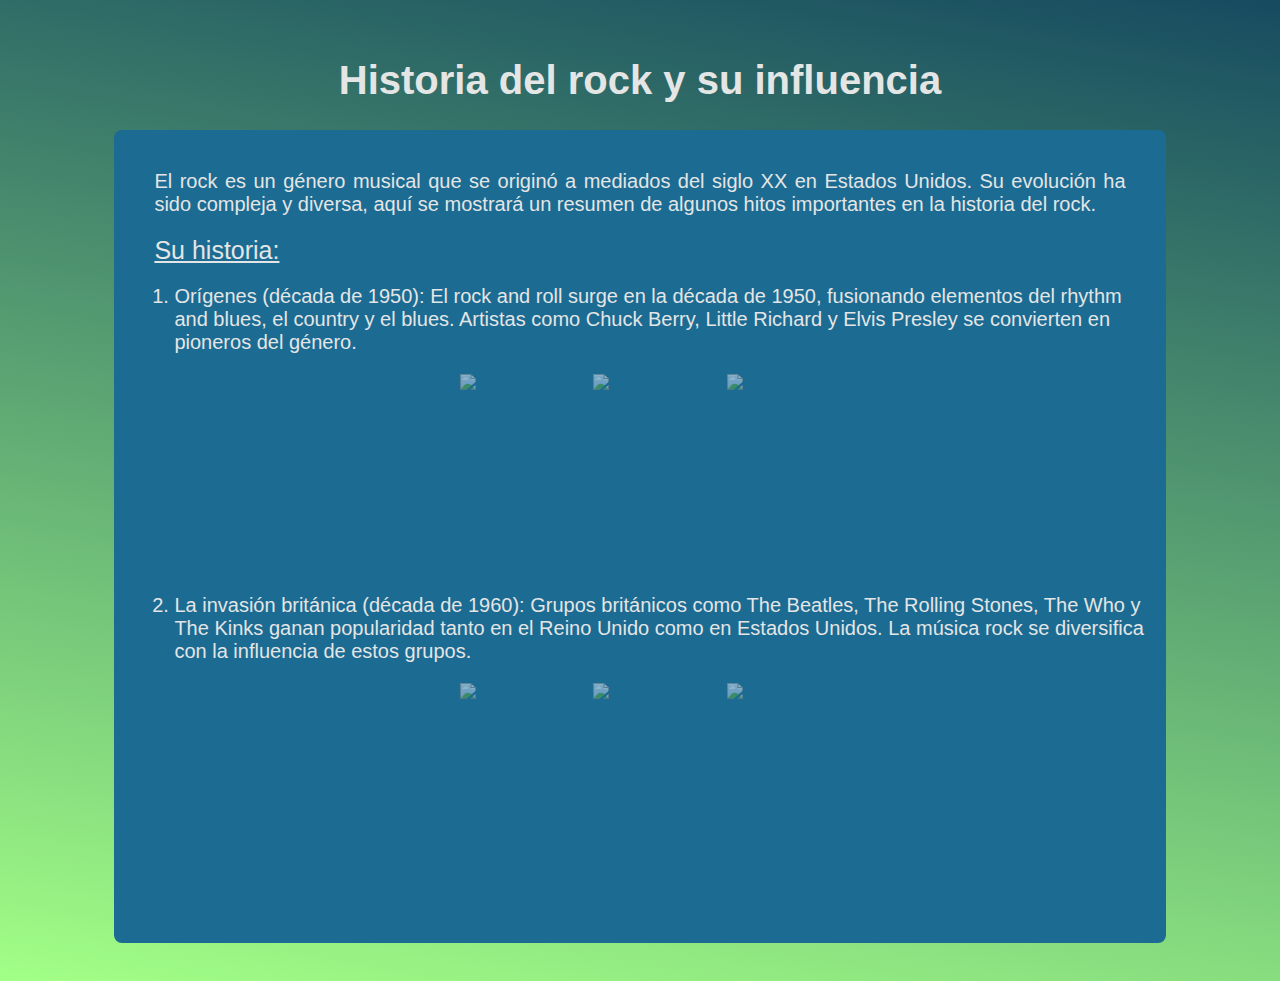
==== Pagina1/index.html @ 464cd003 "Se aplicó un diseño completamente responsive" ====
<!DOCTYPE html>
<html lang="es">

<head>
    <meta charset="UTF-8">
    <meta name="viewport" content="width=device-width, initial-scale=1.0">
    <title>Página Personal</title>
    <link rel="icon" href="Resources/Images/profile.png">
    <link rel="stylesheet" href="Style/style.css">
</head>

<body class="container">
    <div class="general">
        <div class="titleDiv">
            <h1 class="title">Historia del rock y su influencia</h1>
        </div>
        <div class="info">
            <p>
                El rock es un género musical que se originó a mediados del siglo XX en Estados Unidos. Su evolución ha
                sido compleja y diversa, aquí se mostrará un resumen de algunos hitos importantes en la
                historia del rock.
            </p>
            <p class="subtitles">Su historia:</p>
            <ol>
                <li>
                    Orígenes (década de 1950):
                    El rock and roll surge en la década de 1950, fusionando elementos del rhythm and blues, el country y
                    el blues. Artistas como Chuck Berry, Little Richard y Elvis Presley se convierten en pioneros del
                    género.
                </li>
                <div class="section">
                    <section class="galery">
                        <img
                            src="https://www.shutterstock.com/image-vector/sumenep-east-java-indonesia-march-600nw-2272406019.jpg">
                        <img
                            src="https://static.displate.com/857x1200/displate/2020-07-14/28c8b2b448df5f788547db47429f851b_73b8fc409ef5591ca63fa2c8f44a4d18.jpg">
                        <img
                            src="https://prod-printler-front-as.azurewebsites.net/media/photo/119343.jpg?mode=crop&width=727&height=1024&rnd=0.0.1">
                    </section>
                </div>
                <li>
                    La invasión británica (década de 1960):
                    Grupos británicos como The Beatles, The Rolling Stones, The Who y The Kinks ganan popularidad tanto en el Reino Unido como en Estados Unidos. La música rock se diversifica con la influencia de estos grupos.
                    <div class="section">
                        <section class="galery">
                            <img
                                src="https://images.fineartamerica.com/images/artworkimages/mediumlarge/1/the-beatles-on-wpap-ahmad-nusyirwan.jpg">
                            <img
                                src="https://i.pinimg.com/originals/74/a1/3e/74a13ee6fe67c55419a3ecfefdb41372.jpg">
                            <img
                                src="https://64.media.tumblr.com/e7de3a3fa61602ab35a9918ebe2c3439/tumblr_njcxk68C9e1u8gqnxo1_1280.jpg">
                        </section>
                    </div>
                    
                </li>
            </ol>
        </div>
    </div>


</body>

</html>
---- Pagina1/Style/style.css ----
@import url('https://fonts.cdnfonts.com/css/nairi');


body {
    height: auto;
    scroll-behavior: smooth;
    font-family: 'Nairi', sans-serif;
}
.container{
    background: rgb(22, 75, 96);
    background: linear-gradient(190deg, rgba(22, 75, 96, 1) 0%, rgba(162, 255, 134, 1) 100%);
}
.general {
    display: flex;
    flex-direction: column;
    align-items: center;
    justify-content: center;
}


.title {
    text-align: center;
    margin-top: 50px;
    font-size: 40px;
    color: #e4e5e5
}

.info {
    margin-bottom: 30px;
    display: block;
    align-items: start;
    justify-content: center;
    width: 80%;
    height: auto;
    background-color: #1B6B93;
    color: #e4e5e5;
    border-radius: 8px;
    font-size: 20px;
    padding: 20px;
    overflow: hidden;
}
.info .subtitles{
    font-size: 25px;
    text-decoration: underline;

}
.info p {
    margin: 20px;
    text-align: justify;
    word-wrap: break-word;
    overflow: hidden;
}

section{
    /* margin: auto;
    margin-top: -55px;
    margin-bottom: 150px; */
    display: inline-flex;
    width: 400px;
    height: 200px;
    justify-content: center;
    align-content: center;
    object-fit: contain;
}

section img{
    width: 0px;
    flex-grow: 1;
    object-fit: cover;
    opacity: .5;
    transition: .5s ease;
}

section img:hover{
    cursor: pointer;
    width: 10%;
    opacity: 1;
    filter: contrast(120%);
}

.galery{
    padding: 20px;
}

.section{
    display: flex;
    justify-content: center;
    align-items: center;
}
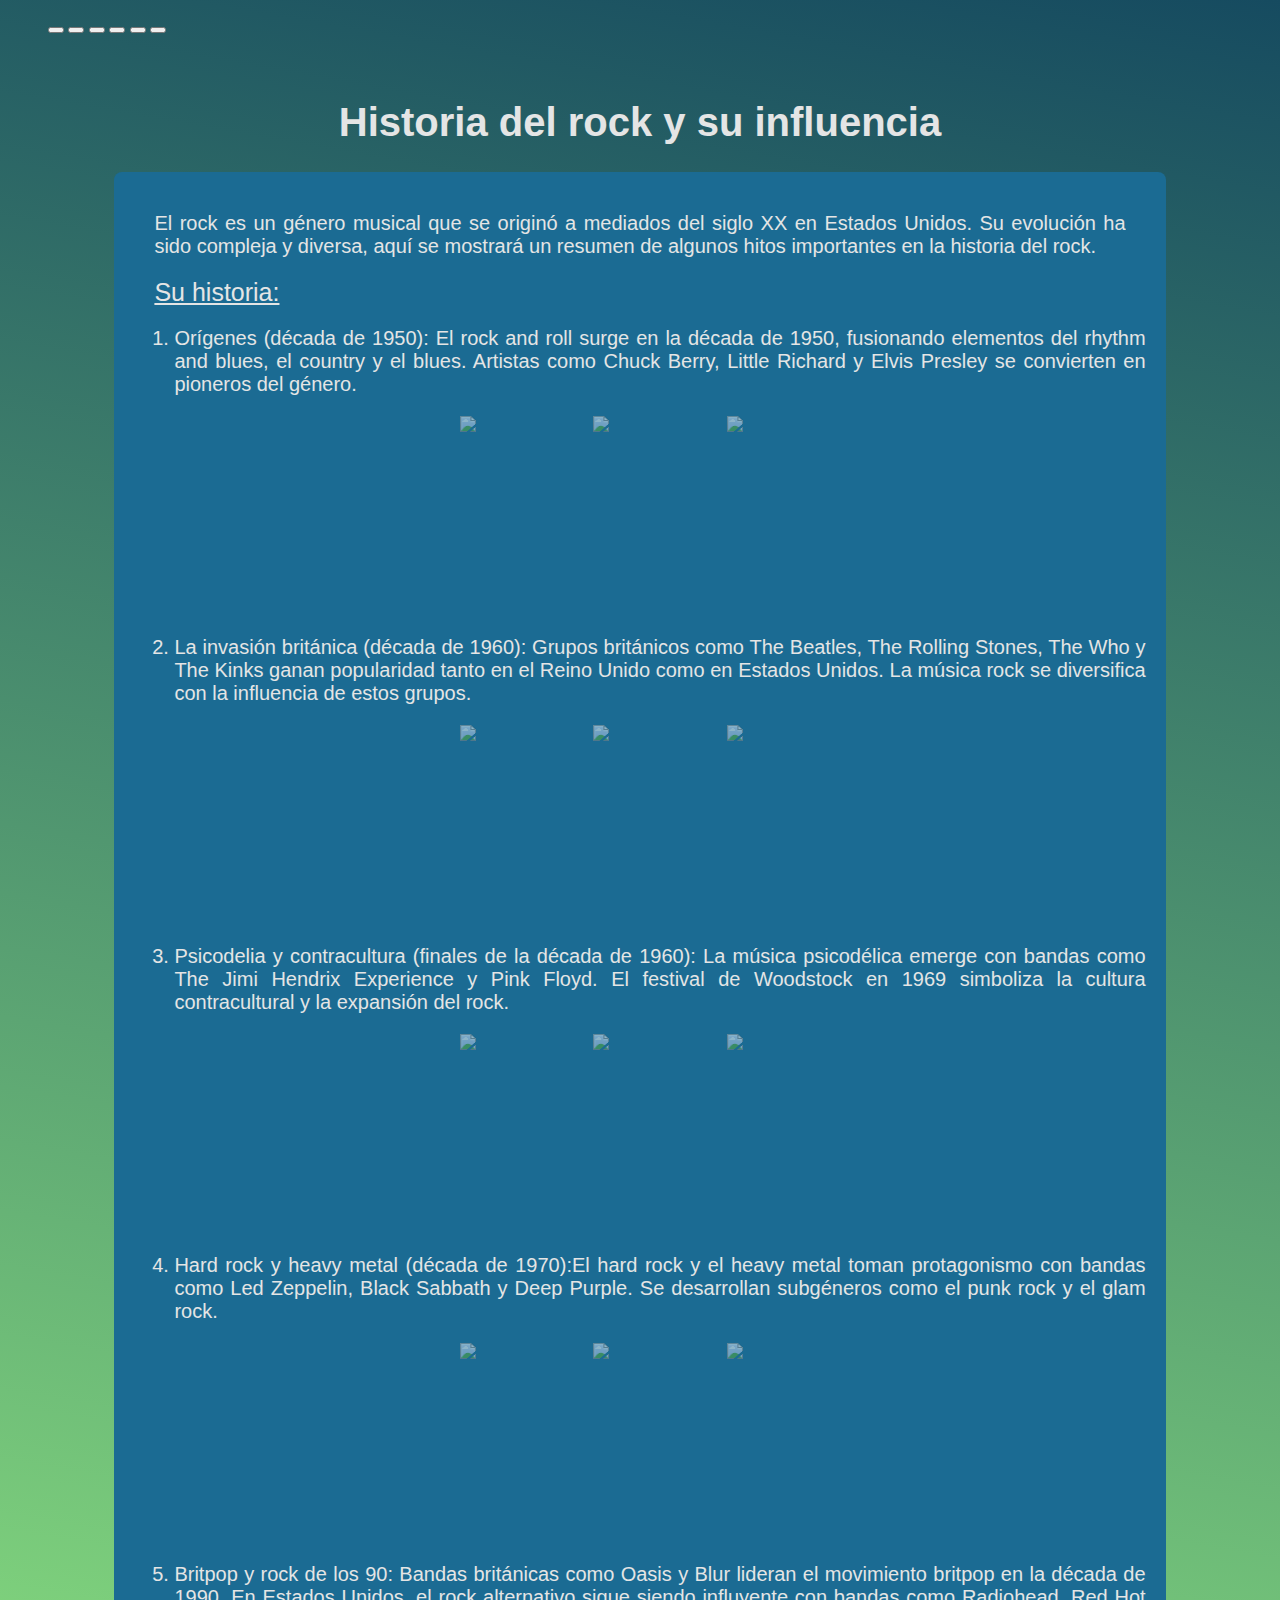
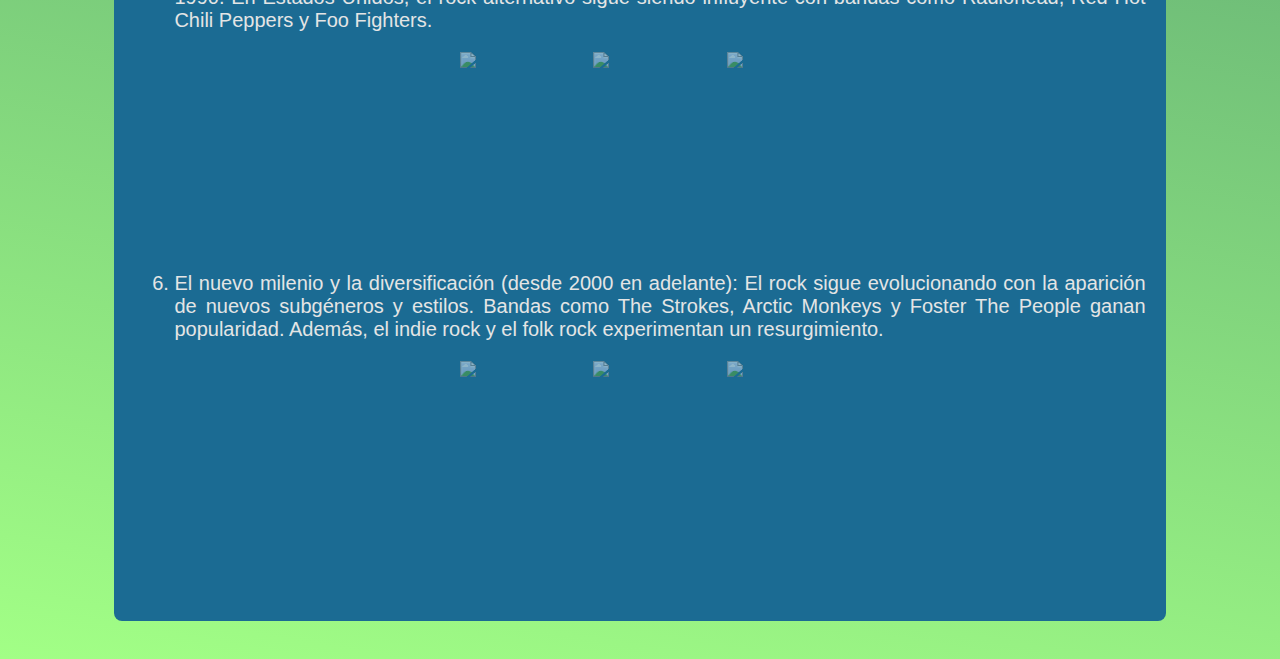
==== commit 83ff5328: "se terminó de agregar toda la información y las imágenes" ====
--- a/Pagina1/index.html
+++ b/Pagina1/index.html
@@ -10,6 +10,18 @@
 </head>
 
 <body class="container">
+    <header class="navbar">
+        <nav>
+            <ul>
+                <a href=""><button></button></a>
+                <a href=""><button></button></a>
+                <a href=""><button></button></a>
+                <a href=""><button></button></a>
+                <a href=""><button></button></a>
+                <a href=""><button></button></a>
+            </ul>
+        </nav>
+    </header>
     <div class="general">
         <div class="titleDiv">
             <h1 class="title">Historia del rock y su influencia</h1>
@@ -22,37 +34,108 @@
             </p>
             <p class="subtitles">Su historia:</p>
             <ol>
-                <li>
-                    Orígenes (década de 1950):
-                    El rock and roll surge en la década de 1950, fusionando elementos del rhythm and blues, el country y
-                    el blues. Artistas como Chuck Berry, Little Richard y Elvis Presley se convierten en pioneros del
-                    género.
-                </li>
-                <div class="section">
-                    <section class="galery">
-                        <img
-                            src="https://www.shutterstock.com/image-vector/sumenep-east-java-indonesia-march-600nw-2272406019.jpg">
-                        <img
-                            src="https://static.displate.com/857x1200/displate/2020-07-14/28c8b2b448df5f788547db47429f851b_73b8fc409ef5591ca63fa2c8f44a4d18.jpg">
-                        <img
-                            src="https://prod-printler-front-as.azurewebsites.net/media/photo/119343.jpg?mode=crop&width=727&height=1024&rnd=0.0.1">
-                    </section>
-                </div>
-                <li>
-                    La invasión británica (década de 1960):
-                    Grupos británicos como The Beatles, The Rolling Stones, The Who y The Kinks ganan popularidad tanto en el Reino Unido como en Estados Unidos. La música rock se diversifica con la influencia de estos grupos.
+                <div class="subtopics">
+                    <li>
+                        Orígenes (década de 1950):
+                        El rock and roll surge en la década de 1950, fusionando elementos del rhythm and blues, el
+                        country y
+                        el blues. Artistas como Chuck Berry, Little Richard y Elvis Presley se convierten en pioneros
+                        del
+                        género.
+                    </li>
                     <div class="section">
                         <section class="galery">
                             <img
-                                src="https://images.fineartamerica.com/images/artworkimages/mediumlarge/1/the-beatles-on-wpap-ahmad-nusyirwan.jpg">
+                                src="https://www.shutterstock.com/image-vector/sumenep-east-java-indonesia-march-600nw-2272406019.jpg">
                             <img
-                                src="https://i.pinimg.com/originals/74/a1/3e/74a13ee6fe67c55419a3ecfefdb41372.jpg">
+                                src="https://static.displate.com/857x1200/displate/2020-07-14/28c8b2b448df5f788547db47429f851b_73b8fc409ef5591ca63fa2c8f44a4d18.jpg">
                             <img
-                                src="https://64.media.tumblr.com/e7de3a3fa61602ab35a9918ebe2c3439/tumblr_njcxk68C9e1u8gqnxo1_1280.jpg">
+                                src="https://prod-printler-front-as.azurewebsites.net/media/photo/119343.jpg?mode=crop&width=727&height=1024&rnd=0.0.1">
                         </section>
                     </div>
-                    
-                </li>
+                    <li>
+                        La invasión británica (década de 1960):
+                        Grupos británicos como The Beatles, The Rolling Stones, The Who y The Kinks ganan popularidad
+                        tanto
+                        en el Reino Unido como en Estados Unidos. La música rock se diversifica con la influencia de
+                        estos
+                        grupos.
+                        <div class="section">
+                            <section class="galery">
+                                <img
+                                    src="https://images.fineartamerica.com/images/artworkimages/mediumlarge/1/the-beatles-on-wpap-ahmad-nusyirwan.jpg">
+                                <img src="https://i.pinimg.com/originals/74/a1/3e/74a13ee6fe67c55419a3ecfefdb41372.jpg">
+                                <img
+                                    src="https://64.media.tumblr.com/e7de3a3fa61602ab35a9918ebe2c3439/tumblr_njcxk68C9e1u8gqnxo1_1280.jpg">
+                            </section>
+                        </div>
+
+                    </li>
+                    <li>
+                        Psicodelia y contracultura (finales de la década de 1960): La música psicodélica emerge con
+                        bandas
+                        como The Jimi Hendrix Experience y Pink Floyd. El festival de Woodstock en 1969 simboliza la
+                        cultura
+                        contracultural y la expansión del rock.
+                        <div class="section">
+                            <section class="galery">
+                                <img
+                                    src="https://prod-printler-front-as.azurewebsites.net/media/photo/117866.jpg?mode=crop&width=727&height=1024&rnd=0.0.1">
+                                <img
+                                    src="https://static.printler.com/cache/c/3/5/9/2/3/c35923651637fbfa8f421deaccf192ce237800c2.jpg">
+                                <img
+                                    src="https://static.displate.com/280x392/displate/2020-03-31/d033d6f920cfc83bf25c95c53789230b_fb0f50c987d688ec33928874976fbc62.jpg">
+                            </section>
+                        </div>
+                    </li>
+                    <li>
+                        Hard rock y heavy metal (década de 1970):El hard rock y el heavy metal toman protagonismo con
+                        bandas
+                        como Led Zeppelin, Black Sabbath y Deep Purple. Se desarrollan subgéneros como el punk rock y el
+                        glam rock.
+                        <div class="section">
+                            <section class="galery">
+                                <img src="https://i.pinimg.com/originals/51/8e/00/518e00c4247e857fd6372d2165580570.jpg">
+                                <img src="https://i.pinimg.com/originals/da/09/ec/da09ece55abfee244f8e3686450abc2b.jpg">
+                                <img src="https://i.pinimg.com/736x/44/16/09/4416093c95769ef814a17705cba8264f.jpg">
+                            </section>
+                        </div>
+                    </li>
+                    <li>
+                        Britpop y rock de los 90:
+                        Bandas británicas como Oasis y Blur lideran el movimiento britpop en la década de 1990. En
+                        Estados
+                        Unidos, el rock alternativo sigue siendo influyente con bandas como Radiohead, Red Hot Chili
+                        Peppers
+                        y Foo Fighters.
+                        <div class="section">
+                            <section class="galery">
+                                <img
+                                    src="https://static.displate.com/857x1200/displate/2021-08-26/24f9de423788ccf975a85ab45a0646fe_25c335115e8de48efb8cf42ff5fab75f.jpg">
+                                <img
+                                    src="https://render.fineartamerica.com/images/rendered/default/poster/6/8/break/images/artworkimages/medium/3/red-hot-chili-peppers-nofa-aji-zatmiko.jpg">
+                                <img
+                                    src="https://cdna.artstation.com/p/assets/images/images/066/391/712/large/matt-essom-foo-fighters-1.jpg?1692791948">
+                            </section>
+                        </div>
+                    </li>
+                    <li>
+                        El nuevo milenio y la diversificación (desde 2000 en adelante):
+                        El rock sigue evolucionando con la aparición de nuevos subgéneros y estilos. Bandas como The
+                        Strokes, Arctic Monkeys y Foster The People ganan popularidad. Además, el indie rock y el folk
+                        rock experimentan un resurgimiento.
+                        <div class="section">
+                            <section class="galery">
+                                <img src="https://m.media-amazon.com/images/I/71rZT9Pw9zL._AC_UF894,1000_QL80_.jpg">
+                                <img
+                                    src="https://img.joomcdn.net/13790706df52583e6b3abae2f88117c9c16d6094_original.jpeg">
+                                <img
+                                    src="https://i.etsystatic.com/19135000/r/il/c12c10/3104126103/il_fullxfull.3104126103_139d.jpg">
+                            </section>
+                        </div>
+                    </li>
+
+                </div>
             </ol>
         </div>
     </div>
--- a/Pagina1/Style/style.css
+++ b/Pagina1/Style/style.css
@@ -88,6 +88,10 @@
     align-items: center;
 }
 
+.subtopics{
+    text-align: justify;
+}
 
 
 
+
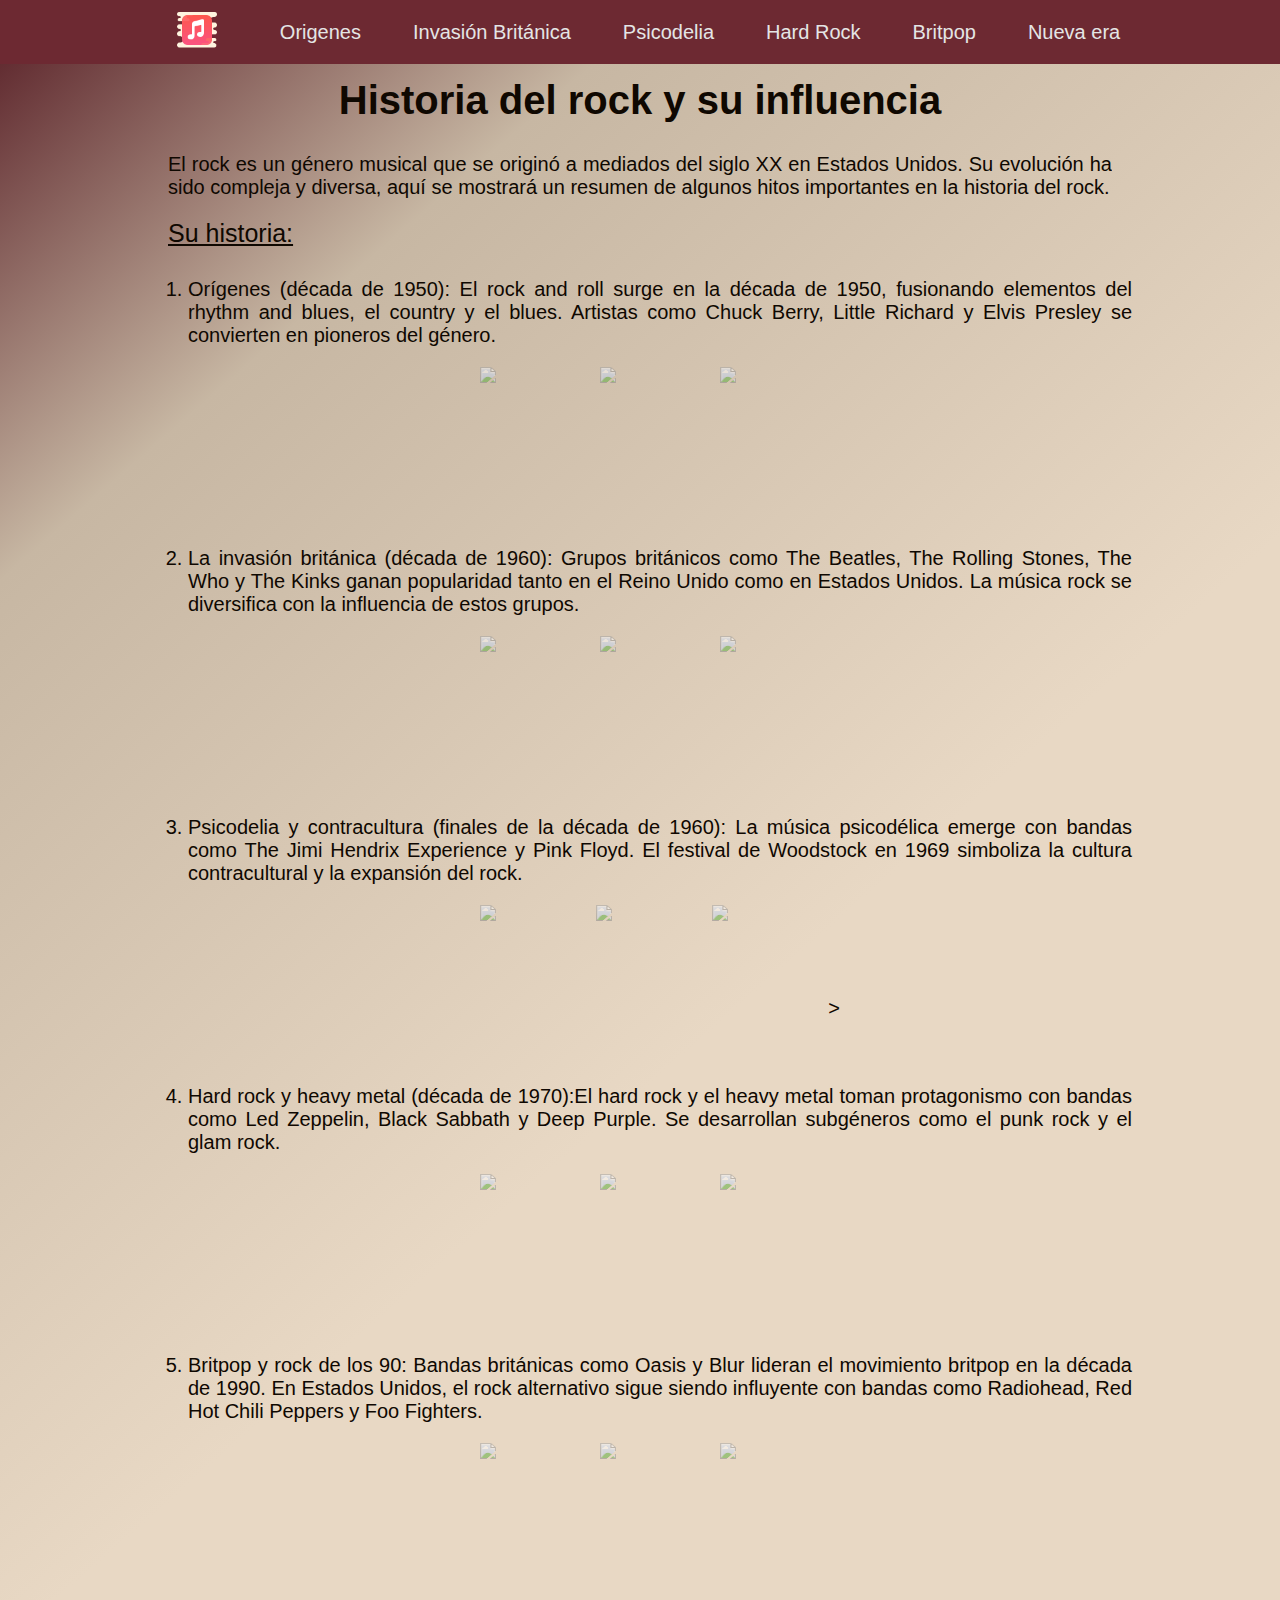
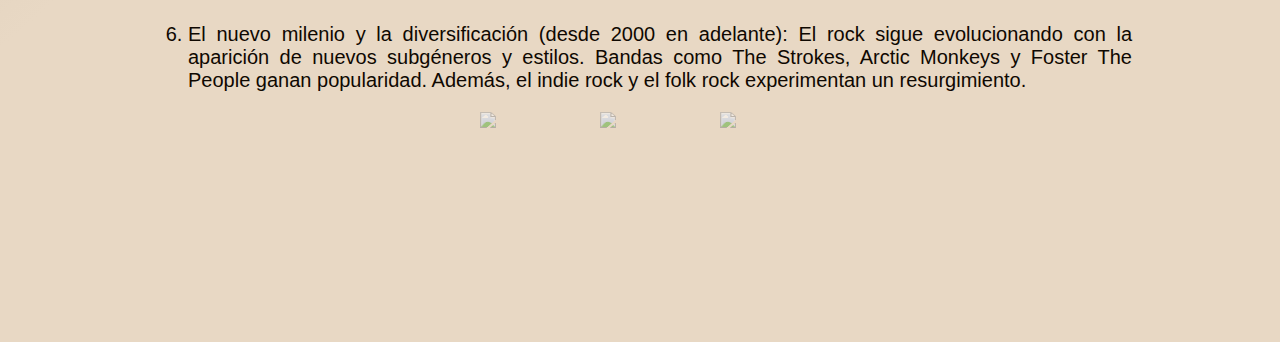
==== commit fd3c2fb0: "Cambio total de la paleta de colores y arreglo del NavBar" ====
--- a/Pagina1/index.html
+++ b/Pagina1/index.html
@@ -5,136 +5,173 @@
     <meta charset="UTF-8">
     <meta name="viewport" content="width=device-width, initial-scale=1.0">
     <title>Página Personal</title>
-    <link rel="icon" href="Resources/Images/profile.png">
+    <link rel="icon" href="Resources/Images/icon.png">
     <link rel="stylesheet" href="Style/style.css">
 </head>
 
 <body class="container">
-    <header class="navbar">
-        <nav>
-            <ul>
-                <a href=""><button></button></a>
-                <a href=""><button></button></a>
-                <a href=""><button></button></a>
-                <a href=""><button></button></a>
-                <a href=""><button></button></a>
-                <a href=""><button></button></a>
+    <header>
+
+        <!--   -->
+        <nav class="navbar">
+            <ul class="icon">
+                <a href="#title">
+                    <section>
+                        <img src="Resources/Images/icon.png" class="iconImg">
+                    </section>
+                </a>
             </ul>
+            <ul><a href="#origenes"><button>Origenes</button></a></ul>
+            <ul><a href="#invasionBritanica"><button>Invasión Británica</button></a></ul>
+            <ul><a href="#psicodelia"><button>Psicodelia</button></a></ul>
+            <ul><a href="#hardRock"><button>Hard Rock</button></a></ul>
+            <ul><a href="#britPop"><button>Britpop</button></a></ul>
+            <ul><a href="#nuevoMilenio"><button>Nueva era</button></a></ul>
+            
         </nav>
+        <!--   -->
+
     </header>
+
+
+
     <div class="general">
-        <div class="titleDiv">
+        <div class="titleDiv" id="title">
             <h1 class="title">Historia del rock y su influencia</h1>
         </div>
+        <br><br><br><br><br>
         <div class="info">
             <p>
                 El rock es un género musical que se originó a mediados del siglo XX en Estados Unidos. Su evolución ha
                 sido compleja y diversa, aquí se mostrará un resumen de algunos hitos importantes en la
                 historia del rock.
             </p>
-            <p class="subtitles">Su historia:</p>
+            <p class="subtitles" id="origenes">Su historia:</p>
             <ol>
                 <div class="subtopics">
-                    <li>
-                        Orígenes (década de 1950):
-                        El rock and roll surge en la década de 1950, fusionando elementos del rhythm and blues, el
-                        country y
-                        el blues. Artistas como Chuck Berry, Little Richard y Elvis Presley se convierten en pioneros
-                        del
-                        género.
-                    </li>
-                    <div class="section">
-                        <section class="galery">
-                            <img
-                                src="https://www.shutterstock.com/image-vector/sumenep-east-java-indonesia-march-600nw-2272406019.jpg">
-                            <img
-                                src="https://static.displate.com/857x1200/displate/2020-07-14/28c8b2b448df5f788547db47429f851b_73b8fc409ef5591ca63fa2c8f44a4d18.jpg">
-                            <img
-                                src="https://prod-printler-front-as.azurewebsites.net/media/photo/119343.jpg?mode=crop&width=727&height=1024&rnd=0.0.1">
-                        </section>
+                    <div>
+                        <li style="margin-top: 30px;">
+                            Orígenes (década de 1950):
+                            El rock and roll surge en la década de 1950, fusionando elementos del rhythm and blues, el
+                            country y
+                            el blues. Artistas como Chuck Berry, Little Richard y Elvis Presley se convierten en
+                            pioneros
+                            del
+                            género.
+                            <div class="section">
+                                <section class="galery">
+                                    <img
+                                        src="https://www.shutterstock.com/image-vector/sumenep-east-java-indonesia-march-600nw-2272406019.jpg">
+                                    <img
+                                        src="https://static.displate.com/857x1200/displate/2020-07-14/28c8b2b448df5f788547db47429f851b_73b8fc409ef5591ca63fa2c8f44a4d18.jpg">
+                                    <img
+                                        src="https://prod-printler-front-as.azurewebsites.net/media/photo/119343.jpg?mode=crop&width=727&height=1024&rnd=0.0.1">
+                                    <br><br><br><br><br id="invasionBritanica">
+                                </section>
+                            </div>
+                        </li>
                     </div>
-                    <li>
-                        La invasión británica (década de 1960):
-                        Grupos británicos como The Beatles, The Rolling Stones, The Who y The Kinks ganan popularidad
-                        tanto
-                        en el Reino Unido como en Estados Unidos. La música rock se diversifica con la influencia de
-                        estos
-                        grupos.
-                        <div class="section">
-                            <section class="galery">
-                                <img
-                                    src="https://images.fineartamerica.com/images/artworkimages/mediumlarge/1/the-beatles-on-wpap-ahmad-nusyirwan.jpg">
-                                <img src="https://i.pinimg.com/originals/74/a1/3e/74a13ee6fe67c55419a3ecfefdb41372.jpg">
-                                <img
-                                    src="https://64.media.tumblr.com/e7de3a3fa61602ab35a9918ebe2c3439/tumblr_njcxk68C9e1u8gqnxo1_1280.jpg">
-                            </section>
-                        </div>
+                    <div>
+                        <li>
+                            La invasión británica (década de 1960):
+                            Grupos británicos como The Beatles, The Rolling Stones, The Who y The Kinks ganan
+                            popularidad
+                            tanto
+                            en el Reino Unido como en Estados Unidos. La música rock se diversifica con la influencia de
+                            estos
+                            grupos.
+                            <div class="section">
+                                <section class="galery">
+                                    <img
+                                        src="https://images.fineartamerica.com/images/artworkimages/mediumlarge/1/the-beatles-on-wpap-ahmad-nusyirwan.jpg">
+                                    <img
+                                        src="https://i.pinimg.com/originals/74/a1/3e/74a13ee6fe67c55419a3ecfefdb41372.jpg">
+                                    <img
+                                        src="https://64.media.tumblr.com/e7de3a3fa61602ab35a9918ebe2c3439/tumblr_njcxk68C9e1u8gqnxo1_1280.jpg">
+                                    <br><br><br><br><br id="psicodelia">
+                                </section>
+                            </div>
 
-                    </li>
-                    <li>
-                        Psicodelia y contracultura (finales de la década de 1960): La música psicodélica emerge con
-                        bandas
-                        como The Jimi Hendrix Experience y Pink Floyd. El festival de Woodstock en 1969 simboliza la
-                        cultura
-                        contracultural y la expansión del rock.
-                        <div class="section">
-                            <section class="galery">
-                                <img
-                                    src="https://prod-printler-front-as.azurewebsites.net/media/photo/117866.jpg?mode=crop&width=727&height=1024&rnd=0.0.1">
-                                <img
-                                    src="https://static.printler.com/cache/c/3/5/9/2/3/c35923651637fbfa8f421deaccf192ce237800c2.jpg">
-                                <img
-                                    src="https://static.displate.com/280x392/displate/2020-03-31/d033d6f920cfc83bf25c95c53789230b_fb0f50c987d688ec33928874976fbc62.jpg">
-                            </section>
-                        </div>
-                    </li>
-                    <li>
-                        Hard rock y heavy metal (década de 1970):El hard rock y el heavy metal toman protagonismo con
-                        bandas
-                        como Led Zeppelin, Black Sabbath y Deep Purple. Se desarrollan subgéneros como el punk rock y el
-                        glam rock.
-                        <div class="section">
-                            <section class="galery">
-                                <img src="https://i.pinimg.com/originals/51/8e/00/518e00c4247e857fd6372d2165580570.jpg">
-                                <img src="https://i.pinimg.com/originals/da/09/ec/da09ece55abfee244f8e3686450abc2b.jpg">
-                                <img src="https://i.pinimg.com/736x/44/16/09/4416093c95769ef814a17705cba8264f.jpg">
-                            </section>
-                        </div>
-                    </li>
-                    <li>
-                        Britpop y rock de los 90:
-                        Bandas británicas como Oasis y Blur lideran el movimiento britpop en la década de 1990. En
-                        Estados
-                        Unidos, el rock alternativo sigue siendo influyente con bandas como Radiohead, Red Hot Chili
-                        Peppers
-                        y Foo Fighters.
-                        <div class="section">
-                            <section class="galery">
-                                <img
-                                    src="https://static.displate.com/857x1200/displate/2021-08-26/24f9de423788ccf975a85ab45a0646fe_25c335115e8de48efb8cf42ff5fab75f.jpg">
-                                <img
-                                    src="https://render.fineartamerica.com/images/rendered/default/poster/6/8/break/images/artworkimages/medium/3/red-hot-chili-peppers-nofa-aji-zatmiko.jpg">
-                                <img
-                                    src="https://cdna.artstation.com/p/assets/images/images/066/391/712/large/matt-essom-foo-fighters-1.jpg?1692791948">
-                            </section>
-                        </div>
-                    </li>
-                    <li>
-                        El nuevo milenio y la diversificación (desde 2000 en adelante):
-                        El rock sigue evolucionando con la aparición de nuevos subgéneros y estilos. Bandas como The
-                        Strokes, Arctic Monkeys y Foster The People ganan popularidad. Además, el indie rock y el folk
-                        rock experimentan un resurgimiento.
-                        <div class="section">
-                            <section class="galery">
-                                <img src="https://m.media-amazon.com/images/I/71rZT9Pw9zL._AC_UF894,1000_QL80_.jpg">
-                                <img
-                                    src="https://img.joomcdn.net/13790706df52583e6b3abae2f88117c9c16d6094_original.jpeg">
-                                <img
-                                    src="https://i.etsystatic.com/19135000/r/il/c12c10/3104126103/il_fullxfull.3104126103_139d.jpg">
-                            </section>
-                        </div>
-                    </li>
-
+                        </li>
+                    </div>
+                    <div>
+                        <li>
+                            Psicodelia y contracultura (finales de la década de 1960): La música psicodélica emerge con
+                            bandas
+                            como The Jimi Hendrix Experience y Pink Floyd. El festival de Woodstock en 1969 simboliza la
+                            cultura
+                            contracultural y la expansión del rock.
+                            <div class="section">
+                                <section class="galery">
+                                    <img
+                                        src="https://prod-printler-front-as.azurewebsites.net/media/photo/117866.jpg?mode=crop&width=727&height=1024&rnd=0.0.1">
+                                    <img
+                                        src="https://static.printler.com/cache/c/3/5/9/2/3/c35923651637fbfa8f421deaccf192ce237800c2.jpg">
+                                    <img src="https://static.displate.com/280x392/displate/2020-03-31/d033d6f920cfc83bf25c95c53789230b_fb0f50c987d688ec33928874976fbc62.jpg"
+                                        <br><br><br><br><br id="hardRock">>
+                                </section>
+                            </div>
+                        </li>
+                    </div>
+                    <div>
+                        <li>
+                            Hard rock y heavy metal (década de 1970):El hard rock y el heavy metal toman protagonismo
+                            con
+                            bandas
+                            como Led Zeppelin, Black Sabbath y Deep Purple. Se desarrollan subgéneros como el punk rock
+                            y el
+                            glam rock.
+                            <div class="section">
+                                <section class="galery">
+                                    <img
+                                        src="https://i.pinimg.com/originals/51/8e/00/518e00c4247e857fd6372d2165580570.jpg">
+                                    <img
+                                        src="https://i.pinimg.com/originals/da/09/ec/da09ece55abfee244f8e3686450abc2b.jpg">
+                                    <img src="https://i.pinimg.com/736x/44/16/09/4416093c95769ef814a17705cba8264f.jpg">
+                                    <br><br><br><br><br id="britPop">
+                                </section>
+                            </div>
+                        </li>
+                    </div>
+                    <div>
+                        <li>
+                            Britpop y rock de los 90:
+                            Bandas británicas como Oasis y Blur lideran el movimiento britpop en la década de 1990. En
+                            Estados
+                            Unidos, el rock alternativo sigue siendo influyente con bandas como Radiohead, Red Hot Chili
+                            Peppers
+                            y Foo Fighters.
+                            <div class="section">
+                                <section class="galery">
+                                    <img
+                                        src="https://static.displate.com/857x1200/displate/2021-08-26/24f9de423788ccf975a85ab45a0646fe_25c335115e8de48efb8cf42ff5fab75f.jpg">
+                                    <img
+                                        src="https://render.fineartamerica.com/images/rendered/default/poster/6/8/break/images/artworkimages/medium/3/red-hot-chili-peppers-nofa-aji-zatmiko.jpg">
+                                    <img
+                                        src="https://cdna.artstation.com/p/assets/images/images/066/391/712/large/matt-essom-foo-fighters-1.jpg?1692791948">
+                                    <br><br><br><br><br id="nuevoMilenio">
+                                </section>
+                            </div>
+                        </li>
+                    </div>
+                    <div>
+                        <li>
+                            El nuevo milenio y la diversificación (desde 2000 en adelante):
+                            El rock sigue evolucionando con la aparición de nuevos subgéneros y estilos. Bandas como The
+                            Strokes, Arctic Monkeys y Foster The People ganan popularidad. Además, el indie rock y el
+                            folk
+                            rock experimentan un resurgimiento.
+                            <div class="section">
+                                <section class="galery">
+                                    <img src="https://m.media-amazon.com/images/I/71rZT9Pw9zL._AC_UF894,1000_QL80_.jpg">
+                                    <img
+                                        src="https://img.joomcdn.net/13790706df52583e6b3abae2f88117c9c16d6094_original.jpeg">
+                                    <img
+                                        src="https://i.etsystatic.com/19135000/r/il/c12c10/3104126103/il_fullxfull.3104126103_139d.jpg">
+                                </section>
+                            </div>
+                        </li>
+                    </div>
                 </div>
             </ol>
         </div>
--- a/Pagina1/Style/style.css
+++ b/Pagina1/Style/style.css
@@ -1,14 +1,16 @@
 @import url('https://fonts.cdnfonts.com/css/nairi');
 
-
+*{
+    box-sizing: border-box;
+    margin: 0;
+    scroll-behavior: smooth;
+}
 body {
     height: auto;
     scroll-behavior: smooth;
     font-family: 'Nairi', sans-serif;
-}
-.container{
-    background: rgb(22, 75, 96);
-    background: linear-gradient(190deg, rgba(22, 75, 96, 1) 0%, rgba(162, 255, 134, 1) 100%);
+    background: rgb(86,28,36);
+background: linear-gradient(139deg, rgba(86,28,36,1) 0%, rgba(199,183,163,1) 19%, rgba(232,216,196,1) 54%);
 }
 .general {
     display: flex;
@@ -20,20 +22,21 @@
 
 .title {
     text-align: center;
-    margin-top: 50px;
+    margin-top: 60px;
     font-size: 40px;
-    color: #e4e5e5
+    color: #0f0801
 }
 
 .info {
+    /* position: relative; */
+    margin-top: -100px;
     margin-bottom: 30px;
     display: block;
     align-items: start;
     justify-content: center;
     width: 80%;
     height: auto;
-    background-color: #1B6B93;
-    color: #e4e5e5;
+    color: #0f0801;
     border-radius: 8px;
     font-size: 20px;
     padding: 20px;
@@ -92,6 +95,56 @@
     text-align: justify;
 }
 
+.navbar{
+    background-color: #6D2932;
+    display: flex;
+    justify-content: center;
+    align-items: center;
+    height: auto;
+    width: 100%;
+    padding: 10px;
+    position: fixed;
+    top: 0;
+    overflow: hidden;
+    z-index: 2000;
+}
+
+.containerNav{
+    position: relative;
+    margin-top: 20px;
+
+}
+
+button{
+    background-color: transparent;
+    cursor: pointer;
+    color: #e4e5e5;
+    font-size: 20px;
+    border: none;
+    border-radius: 20px 40px 20px 40px;
+}
+
+header{
+    display: inline-block;
+    justify-content: center;
+    align-items: center;
+}
+
+.icon section{
+    width: 15%;
+    height: auto;
+}
+
+.icon .iconImg{
+    width: 40px;
+    opacity: 100;
+    &:hover{
+        width: 50px;
+    }
+}
 
 
 
+
+
+
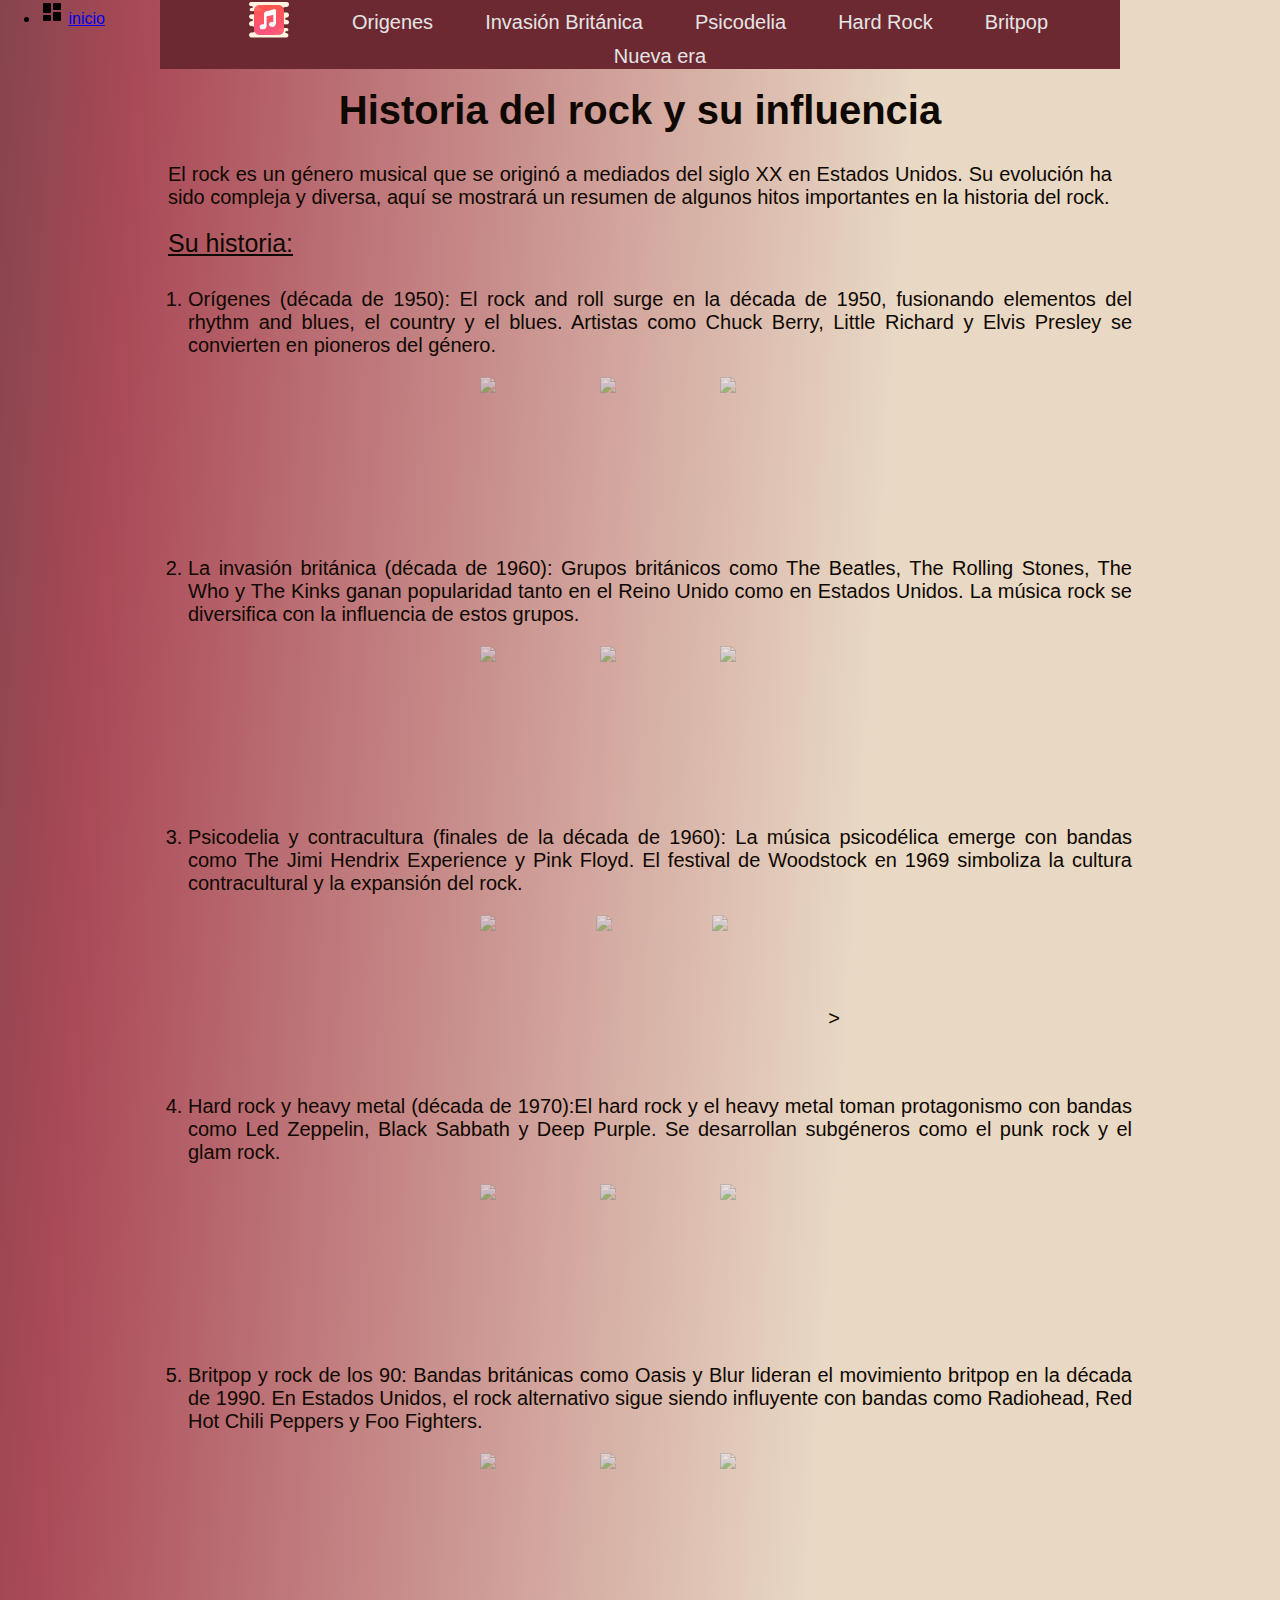
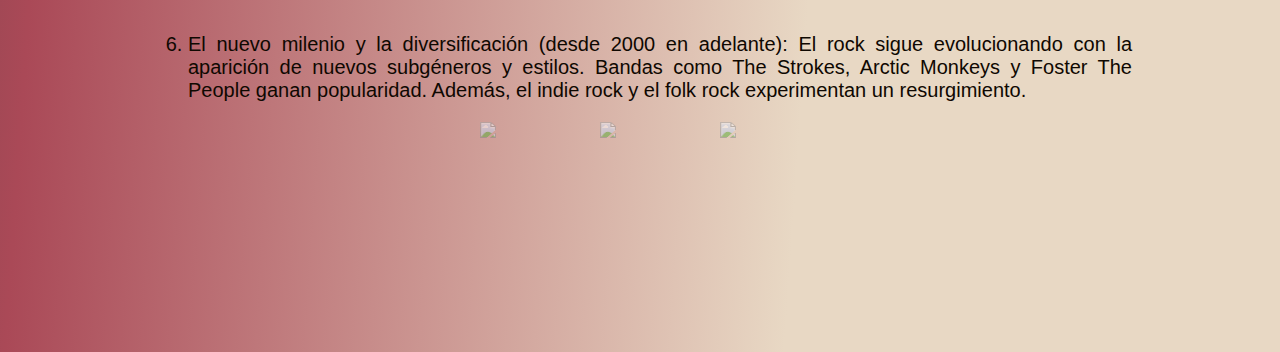
==== commit aed2bf63: "Ajustes en el Navbar superior" ====
--- a/Pagina1/index.html
+++ b/Pagina1/index.html
@@ -10,9 +10,8 @@
 </head>
 
 <body class="container">
+    <!-- header de la página -->
     <header>
-
-        <!--   -->
         <nav class="navbar">
             <ul class="icon">
                 <a href="#title">
@@ -27,14 +26,20 @@
             <ul><a href="#hardRock"><button>Hard Rock</button></a></ul>
             <ul><a href="#britPop"><button>Britpop</button></a></ul>
             <ul><a href="#nuevoMilenio"><button>Nueva era</button></a></ul>
-            
         </nav>
-        <!--   -->
-
     </header>
 
+    <!-- Menú lateral -->
+    <nav class="nav">
+        <ul class="list">
+            <li class="list__button">
+                <img src="Resources/Images/dashboard.svg" class="lis__img">
+                <a href="#" class="nav__link">inicio</a>
+            </li>
+        </ul>
+    </nav>
 
-
+    <!-- Cuerpo e información de la página -->
     <div class="general">
         <div class="titleDiv" id="title">
             <h1 class="title">Historia del rock y su influencia</h1>
@@ -177,6 +182,8 @@
         </div>
     </div>
 
+<!-- importación del script -->
+<script src="Logic/logic.js"></script>
 
 </body>
 
--- a/Pagina1/Style/style.css
+++ b/Pagina1/Style/style.css
@@ -1,17 +1,19 @@
 @import url('https://fonts.cdnfonts.com/css/nairi');
 
-*{
+* {
     box-sizing: border-box;
     margin: 0;
     scroll-behavior: smooth;
 }
+
 body {
     height: auto;
     scroll-behavior: smooth;
     font-family: 'Nairi', sans-serif;
-    background: rgb(86,28,36);
-background: linear-gradient(139deg, rgba(86,28,36,1) 0%, rgba(199,183,163,1) 19%, rgba(232,216,196,1) 54%);
+    background: rgb(232, 216, 196);
+    background: linear-gradient(274deg, rgba(232, 216, 196, 1) 35%, rgba(170, 73, 87, 1) 90%, rgba(133, 69, 78, 1) 100%);
 }
+
 .general {
     display: flex;
     flex-direction: column;
@@ -42,11 +44,13 @@
     padding: 20px;
     overflow: hidden;
 }
-.info .subtitles{
+
+.info .subtitles {
     font-size: 25px;
     text-decoration: underline;
 
 }
+
 .info p {
     margin: 20px;
     text-align: justify;
@@ -54,7 +58,7 @@
     overflow: hidden;
 }
 
-section{
+section {
     /* margin: auto;
     margin-top: -55px;
     margin-bottom: 150px; */
@@ -66,7 +70,7 @@
     object-fit: contain;
 }
 
-section img{
+section img {
     width: 0px;
     flex-grow: 1;
     object-fit: cover;
@@ -74,48 +78,51 @@
     transition: .5s ease;
 }
 
-section img:hover{
+section img:hover {
     cursor: pointer;
     width: 10%;
     opacity: 1;
     filter: contrast(120%);
 }
 
-.galery{
+.galery {
     padding: 20px;
 }
 
-.section{
+.section {
     display: flex;
     justify-content: center;
     align-items: center;
 }
 
-.subtopics{
+.subtopics {
     text-align: justify;
 }
 
-.navbar{
+.navbar {
+    flex-grow: 1;
+    flex-wrap: wrap;
     background-color: #6D2932;
     display: flex;
     justify-content: center;
     align-items: center;
-    height: auto;
-    width: 100%;
-    padding: 10px;
+    /* height: auto;
+    width: 100%; */
+    /* padding: 10px; */
+    width: 75%;
     position: fixed;
     top: 0;
-    overflow: hidden;
+    /* overflow: hidden; */
     z-index: 2000;
 }
 
-.containerNav{
+.containerNav {
     position: relative;
     margin-top: 20px;
 
 }
 
-button{
+button {
     background-color: transparent;
     cursor: pointer;
     color: #e4e5e5;
@@ -124,27 +131,24 @@
     border-radius: 20px 40px 20px 40px;
 }
 
-header{
-    display: inline-block;
+header {
+    display: flex;
     justify-content: center;
     align-items: center;
 }
 
-.icon section{
+.icon section {
     width: 15%;
     height: auto;
 }
 
-.icon .iconImg{
+.icon .iconImg {
     width: 40px;
     opacity: 100;
-    &:hover{
+    display: flex;
+    justify-content: start;
+    align-items: start;
+    &:hover {
         width: 50px;
     }
-}
-
-
-
-
-
-
+}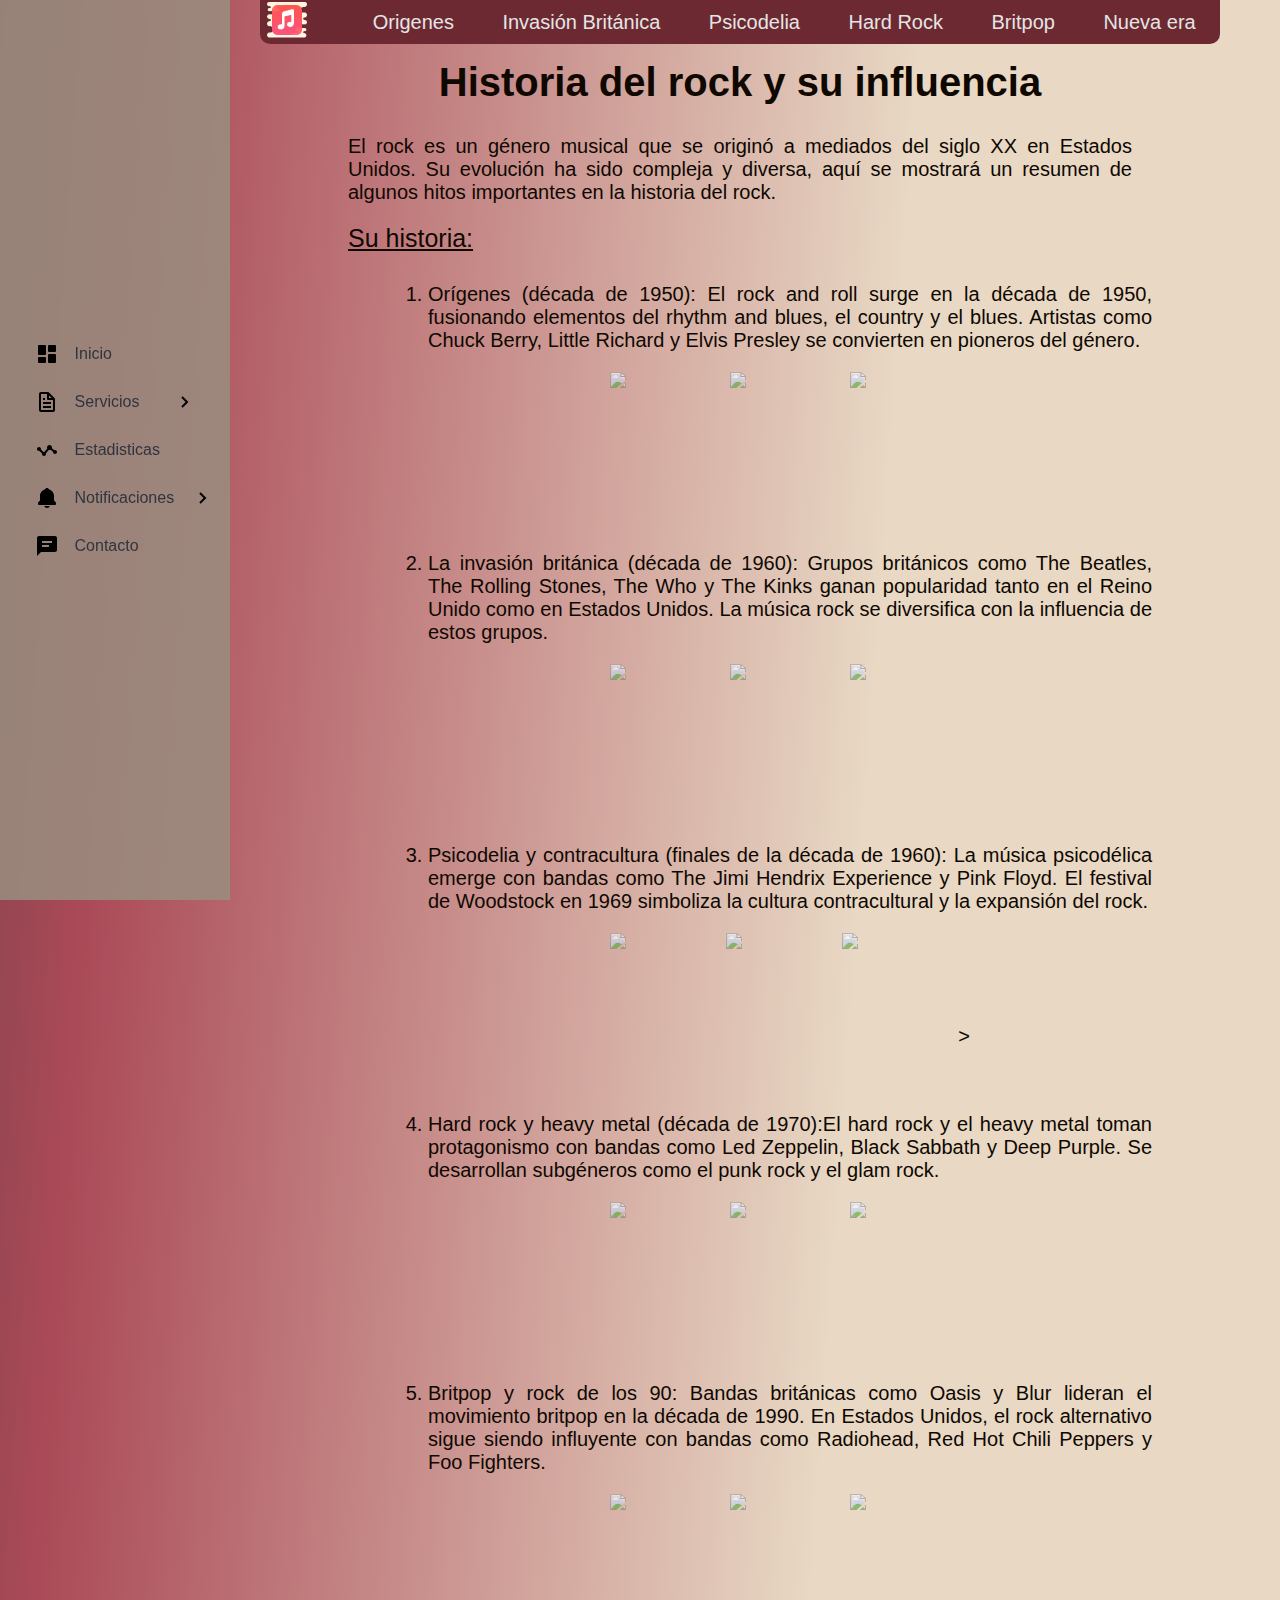
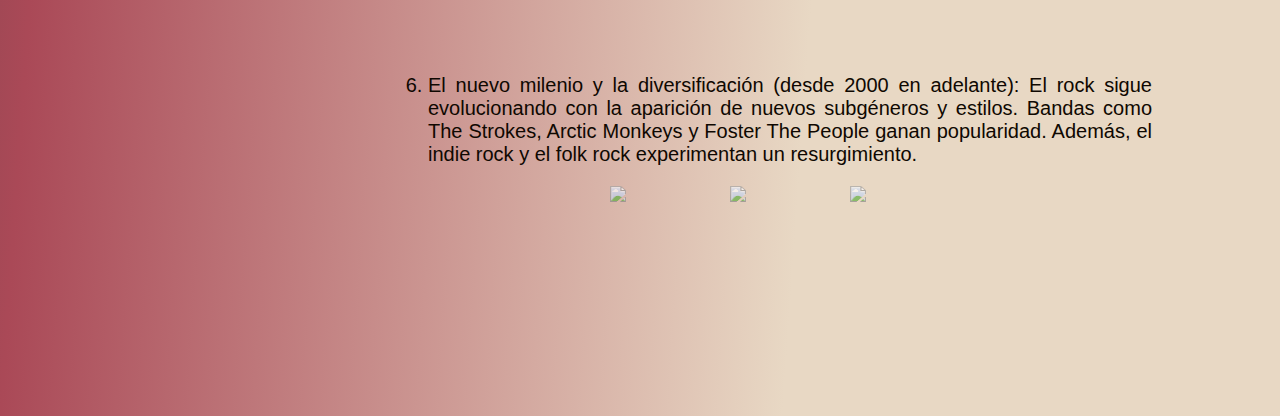
==== commit 902a63d4: "Creación de Navbar lateral con aplicación de Javascript" ====
--- a/Pagina1/index.html
+++ b/Pagina1/index.html
@@ -10,36 +10,88 @@
 </head>
 
 <body class="container">
-    <!-- header de la página -->
-    <header>
-        <nav class="navbar">
-            <ul class="icon">
-                <a href="#title">
-                    <section>
-                        <img src="Resources/Images/icon.png" class="iconImg">
-                    </section>
-                </a>
-            </ul>
-            <ul><a href="#origenes"><button>Origenes</button></a></ul>
-            <ul><a href="#invasionBritanica"><button>Invasión Británica</button></a></ul>
-            <ul><a href="#psicodelia"><button>Psicodelia</button></a></ul>
-            <ul><a href="#hardRock"><button>Hard Rock</button></a></ul>
-            <ul><a href="#britPop"><button>Britpop</button></a></ul>
-            <ul><a href="#nuevoMilenio"><button>Nueva era</button></a></ul>
-        </nav>
-    </header>
-
     <!-- Menú lateral -->
     <nav class="nav">
         <ul class="list">
-            <li class="list__button">
-                <img src="Resources/Images/dashboard.svg" class="lis__img">
-                <a href="#" class="nav__link">inicio</a>
+            <li class="list__item">
+                <div class="list__buttom">
+                    <img src="Resources/Images/dashboard.svg" class="list__img">
+                    <a href="#" class="nav__link">Inicio</a>
+                </div>
+            </li>
+
+            <li class="list__item list__item--click">
+                <div class="list__buttom list__buttom--click">
+                    <img src="Resources/Images/docs.svg " class="list__img">
+                    <a href="#" class="nav__link">Servicios</a>
+                    <img src="Resources/Images/arrow.svg" class="list__arrow">
+                </div>
+
+                <ul class="list__show">
+                    <li class="list__inside">
+                        <a href="#" class="nav__link nav__link--inside">Estoy dentro</a>
+                    </li>
+                    <li class="list__inside">
+                        <a href="#" class="nav__link nav__link--inside">Estoy dentro</a>
+                    </li>
+                </ul>
+            </li>
+
+            <li class="list__item">
+                <div class="list__buttom">
+                    <img src="Resources/Images/states.svg" class="list__img">
+                    <a href="#" class="nav__link">Estadisticas</a>
+                </div>
+            </li>
+
+            <li class="list__item list__item--click">
+                <div class="list__buttom list__buttom--click">
+                    <img src="Resources/Images/bell.svg " class="list__img">
+                    <a href="#" class="nav__link">Notificaciones </a>
+                    <img src="Resources/Images/arrow.svg" class="list__arrow">
+                </div>
+
+                <ul class="list__show">
+                    <li class="list__inside">
+                        <a href="#" class="nav__link nav__link--inside">Estoy dentro</a>
+                    </li>
+                    <li class="list__inside">
+                        <a href="#" class="nav__link nav__link--inside">Estoy dentro</a>
+                    </li>
+                </ul>
+            </li>
+
+            <li class="list__item">
+                <div class="list__buttom">
+                    <img src="Resources/Images/contacto.svg" class="list__img">
+                    <a href="#" class="nav__link">Contacto</a>
+                </div>
             </li>
         </ul>
     </nav>
 
-    <!-- Cuerpo e información de la página -->
+
+    <div class="generalInfoContainer" style="padding-left: 200px;">
+        <!-- header de la página -->
+        <header>
+            <nav class="navbar">
+                <ul class="icon">
+                    <a href="#title">
+                        <section>
+                            <img src="Resources/Images/icon.png" class="iconImg">
+                        </section>
+                    </a>
+                </ul>
+                <ul><a href="#origenes"><button>Origenes</button></a></ul>
+                <ul><a href="#invasionBritanica"><button>Invasión Británica</button></a></ul>
+                <ul><a href="#psicodelia"><button>Psicodelia</button></a></ul>
+                <ul><a href="#hardRock"><button>Hard Rock</button></a></ul>
+                <ul><a href="#britPop"><button>Britpop</button></a></ul>
+                <ul><a href="#nuevoMilenio"><button>Nueva era</button></a></ul>
+            </nav>
+        </header>
+
+        <!-- Cuerpo e información de la página -->
     <div class="general">
         <div class="titleDiv" id="title">
             <h1 class="title">Historia del rock y su influencia</h1>
@@ -182,8 +234,15 @@
         </div>
     </div>
 
-<!-- importación del script -->
-<script src="Logic/logic.js"></script>
+    </div>
+
+
+    
+
+    
+
+    <!-- importación del script -->
+    <script src="Logic/logic.js"></script>
 
 </body>
 
--- a/Pagina1/Style/style.css
+++ b/Pagina1/Style/style.css
@@ -3,6 +3,7 @@
 * {
     box-sizing: border-box;
     margin: 0;
+    padding: 0;
     scroll-behavior: smooth;
 }
 
@@ -58,6 +59,10 @@
     overflow: hidden;
 }
 
+ol{
+    padding-left: 100px;
+}
+
 section {
     /* margin: auto;
     margin-top: -55px;
@@ -74,7 +79,7 @@
     width: 0px;
     flex-grow: 1;
     object-fit: cover;
-    opacity: .5;
+    opacity: .65;
     transition: .5s ease;
 }
 
@@ -104,7 +109,7 @@
     flex-wrap: wrap;
     background-color: #6D2932;
     display: flex;
-    justify-content: center;
+    justify-content: space-around;
     align-items: center;
     /* height: auto;
     width: 100%; */
@@ -114,6 +119,7 @@
     top: 0;
     /* overflow: hidden; */
     z-index: 2000;
+    border-radius: 0 0 10px 10px;
 }
 
 .containerNav {
@@ -148,7 +154,80 @@
     display: flex;
     justify-content: start;
     align-items: start;
+
     &:hover {
         width: 50px;
     }
-}+}
+
+
+/* Creación de navbar lateral */
+
+.nav{
+    width: 300px;
+}
+
+.nav__link{
+    color: #303440;
+    display: block;
+    padding: 15px 0;
+    text-decoration: none;
+}
+
+.nav__link--inside{
+    border-radius: 6px;
+    padding-left: 20px;
+    text-align: left;
+}
+
+.nav__link--inside:hover{
+    background: #a99a8c;
+}
+
+.list{
+    position: fixed;
+    width: 18%;
+    height: 100vh;
+    display: flex;
+    justify-content: center;
+    flex-direction: column;
+    background: #998d7fda;
+    z-index: 9999;
+}
+
+.list__item{
+    list-style: none;
+    width: 100%;
+    text-align: center;
+    overflow: hidden;
+}
+
+.list__item--click{
+    cursor: pointer;
+}
+
+.list__buttom{
+    display: flex;
+    align-items: center;
+    gap: 1em;
+    width: 70%;
+    margin: 0 auto;
+}
+
+.arrow .list__arrow{
+    transform: rotate(90deg);
+}
+
+.list__arrow{
+    margin-left: auto;
+    transition: transform .3s;
+}
+
+.list__show{
+    width: 80%;
+    margin-left: auto;
+    border-left: 2px solid #561C24;
+    list-style: none;
+    transition: height .4s;
+    height: 0;
+}
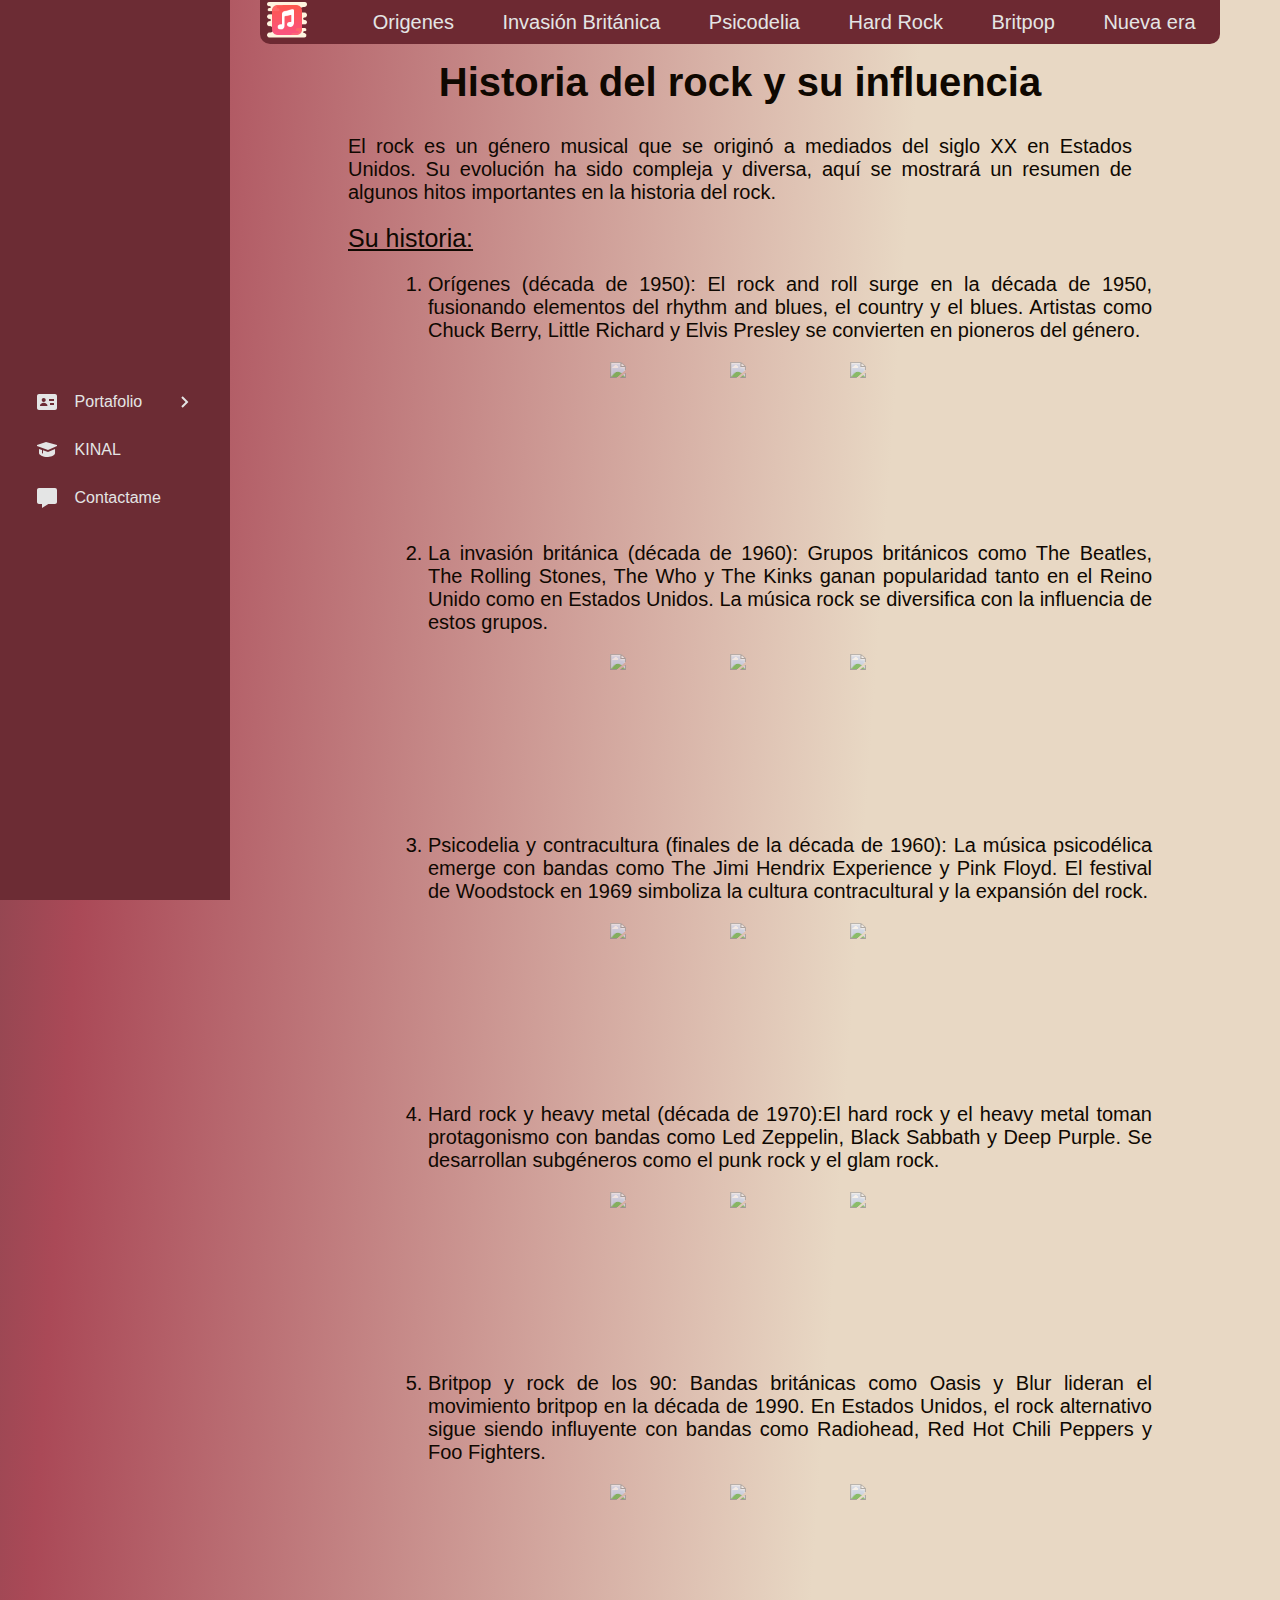
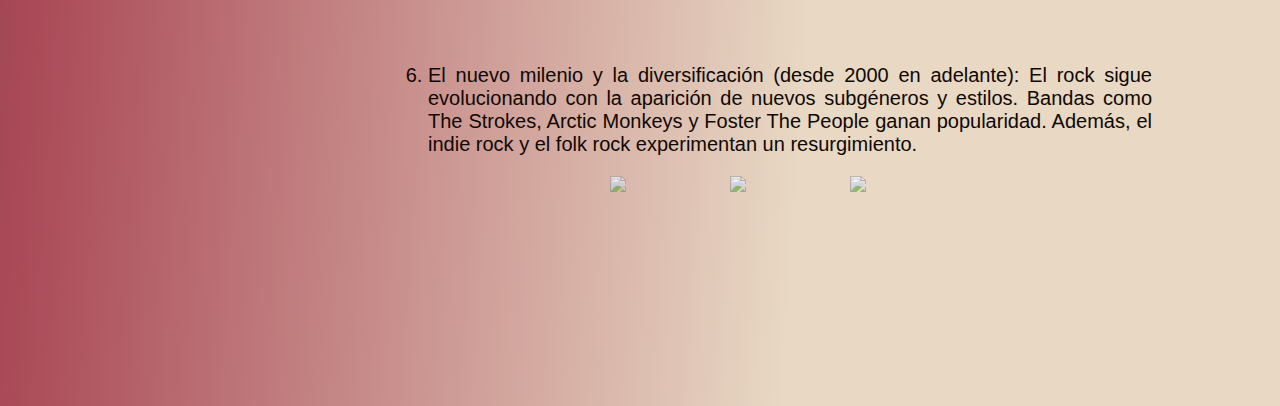
==== commit 73309cb5: "Se agrego al portafolio el NavBar lateral" ====
--- a/Pagina1/index.html
+++ b/Pagina1/index.html
@@ -13,23 +13,16 @@
     <!-- Menú lateral -->
     <nav class="nav">
         <ul class="list">
-            <li class="list__item">
-                <div class="list__buttom">
-                    <img src="Resources/Images/dashboard.svg" class="list__img">
-                    <a href="#" class="nav__link">Inicio</a>
-                </div>
-            </li>
-
             <li class="list__item list__item--click">
                 <div class="list__buttom list__buttom--click">
-                    <img src="Resources/Images/docs.svg " class="list__img">
-                    <a href="#" class="nav__link">Servicios</a>
+                    <img src="Resources/Images/Portafolio.svg " class="list__img">
+                    <a href="#" class="nav__link">Portafolio</a>
                     <img src="Resources/Images/arrow.svg" class="list__arrow">
                 </div>
 
                 <ul class="list__show">
                     <li class="list__inside">
-                        <a href="#" class="nav__link nav__link--inside">Estoy dentro</a>
+                        <a href="../Pagina2/index2.html" class="nav__link nav__link--inside">Estoy dentro</a>
                     </li>
                     <li class="list__inside">
                         <a href="#" class="nav__link nav__link--inside">Estoy dentro</a>
@@ -39,35 +32,17 @@
 
             <li class="list__item">
                 <div class="list__buttom">
-                    <img src="Resources/Images/states.svg" class="list__img">
-                    <a href="#" class="nav__link">Estadisticas</a>
-                </div>
-            </li>
-
-            <li class="list__item list__item--click">
-                <div class="list__buttom list__buttom--click">
-                    <img src="Resources/Images/bell.svg " class="list__img">
-                    <a href="#" class="nav__link">Notificaciones </a>
-                    <img src="Resources/Images/arrow.svg" class="list__arrow">
-                </div>
-
-                <ul class="list__show">
-                    <li class="list__inside">
-                        <a href="#" class="nav__link nav__link--inside">Estoy dentro</a>
-                    </li>
-                    <li class="list__inside">
-                        <a href="#" class="nav__link nav__link--inside">Estoy dentro</a>
-                    </li>
-                </ul>
+                    <img src="Resources/Images/school.svg" class="list__img">
+                    <a href="#" class="nav__link">KINAL</a>
+                </div>
             </li>
 
             <li class="list__item">
                 <div class="list__buttom">
-                    <img src="Resources/Images/contacto.svg" class="list__img">
-                    <a href="#" class="nav__link">Contacto</a>
+                    <img src="Resources/Images/contactame.svg" class="list__img">
+                    <a href="#" class="nav__link">Contactame</a>
                 </div>
             </li>
-        </ul>
     </nav>
 
 
@@ -103,11 +78,11 @@
                 sido compleja y diversa, aquí se mostrará un resumen de algunos hitos importantes en la
                 historia del rock.
             </p>
-            <p class="subtitles" id="origenes">Su historia:</p>
+            <p class="subtitles">Su historia:</p>
             <ol>
                 <div class="subtopics">
                     <div>
-                        <li style="margin-top: 30px;">
+                        <li id="origenes">
                             Orígenes (década de 1950):
                             El rock and roll surge en la década de 1950, fusionando elementos del rhythm and blues, el
                             country y
@@ -123,13 +98,12 @@
                                         src="https://static.displate.com/857x1200/displate/2020-07-14/28c8b2b448df5f788547db47429f851b_73b8fc409ef5591ca63fa2c8f44a4d18.jpg">
                                     <img
                                         src="https://prod-printler-front-as.azurewebsites.net/media/photo/119343.jpg?mode=crop&width=727&height=1024&rnd=0.0.1">
-                                    <br><br><br><br><br id="invasionBritanica">
-                                </section>
-                            </div>
-                        </li>
-                    </div>
-                    <div>
-                        <li>
+                                </section>
+                            </div>
+                        </li>
+                    </div>
+                    <div>
+                        <li id="invasionBritanica">
                             La invasión británica (década de 1960):
                             Grupos británicos como The Beatles, The Rolling Stones, The Who y The Kinks ganan
                             popularidad
@@ -145,14 +119,14 @@
                                         src="https://i.pinimg.com/originals/74/a1/3e/74a13ee6fe67c55419a3ecfefdb41372.jpg">
                                     <img
                                         src="https://64.media.tumblr.com/e7de3a3fa61602ab35a9918ebe2c3439/tumblr_njcxk68C9e1u8gqnxo1_1280.jpg">
-                                    <br><br><br><br><br id="psicodelia">
-                                </section>
-                            </div>
-
-                        </li>
-                    </div>
-                    <div>
-                        <li>
+                                    
+                                </section>
+                            </div>
+
+                        </li>
+                    </div>
+                    <div>
+                        <li id="psicodelia">
                             Psicodelia y contracultura (finales de la década de 1960): La música psicodélica emerge con
                             bandas
                             como The Jimi Hendrix Experience y Pink Floyd. El festival de Woodstock en 1969 simboliza la
@@ -165,13 +139,13 @@
                                     <img
                                         src="https://static.printler.com/cache/c/3/5/9/2/3/c35923651637fbfa8f421deaccf192ce237800c2.jpg">
                                     <img src="https://static.displate.com/280x392/displate/2020-03-31/d033d6f920cfc83bf25c95c53789230b_fb0f50c987d688ec33928874976fbc62.jpg"
-                                        <br><br><br><br><br id="hardRock">>
-                                </section>
-                            </div>
-                        </li>
-                    </div>
-                    <div>
-                        <li>
+                                    >
+                                </section>
+                            </div>
+                        </li>
+                    </div>
+                    <div>
+                        <li id="hardRock">
                             Hard rock y heavy metal (década de 1970):El hard rock y el heavy metal toman protagonismo
                             con
                             bandas
@@ -185,13 +159,12 @@
                                     <img
                                         src="https://i.pinimg.com/originals/da/09/ec/da09ece55abfee244f8e3686450abc2b.jpg">
                                     <img src="https://i.pinimg.com/736x/44/16/09/4416093c95769ef814a17705cba8264f.jpg">
-                                    <br><br><br><br><br id="britPop">
-                                </section>
-                            </div>
-                        </li>
-                    </div>
-                    <div>
-                        <li>
+                                </section>
+                            </div>
+                        </li>
+                    </div>
+                    <div>
+                        <li id="britPop">
                             Britpop y rock de los 90:
                             Bandas británicas como Oasis y Blur lideran el movimiento britpop en la década de 1990. En
                             Estados
@@ -206,13 +179,12 @@
                                         src="https://render.fineartamerica.com/images/rendered/default/poster/6/8/break/images/artworkimages/medium/3/red-hot-chili-peppers-nofa-aji-zatmiko.jpg">
                                     <img
                                         src="https://cdna.artstation.com/p/assets/images/images/066/391/712/large/matt-essom-foo-fighters-1.jpg?1692791948">
-                                    <br><br><br><br><br id="nuevoMilenio">
-                                </section>
-                            </div>
-                        </li>
-                    </div>
-                    <div>
-                        <li>
+                                </section>
+                            </div>
+                        </li>
+                    </div>
+                    <div>
+                        <li id="nuevoMilenio">
                             El nuevo milenio y la diversificación (desde 2000 en adelante):
                             El rock sigue evolucionando con la aparición de nuevos subgéneros y estilos. Bandas como The
                             Strokes, Arctic Monkeys y Foster The People ganan popularidad. Además, el indie rock y el
--- a/Pagina1/Style/style.css
+++ b/Pagina1/Style/style.css
@@ -5,6 +5,7 @@
     margin: 0;
     padding: 0;
     scroll-behavior: smooth;
+    scroll-margin-top: 60px;
 }
 
 body {
@@ -154,10 +155,6 @@
     display: flex;
     justify-content: start;
     align-items: start;
-
-    &:hover {
-        width: 50px;
-    }
 }
 
 
@@ -168,7 +165,7 @@
 }
 
 .nav__link{
-    color: #303440;
+    color: #e4e5e5;
     display: block;
     padding: 15px 0;
     text-decoration: none;
@@ -191,7 +188,7 @@
     display: flex;
     justify-content: center;
     flex-direction: column;
-    background: #998d7fda;
+    background: #6c2c34 ;
     z-index: 9999;
 }
 
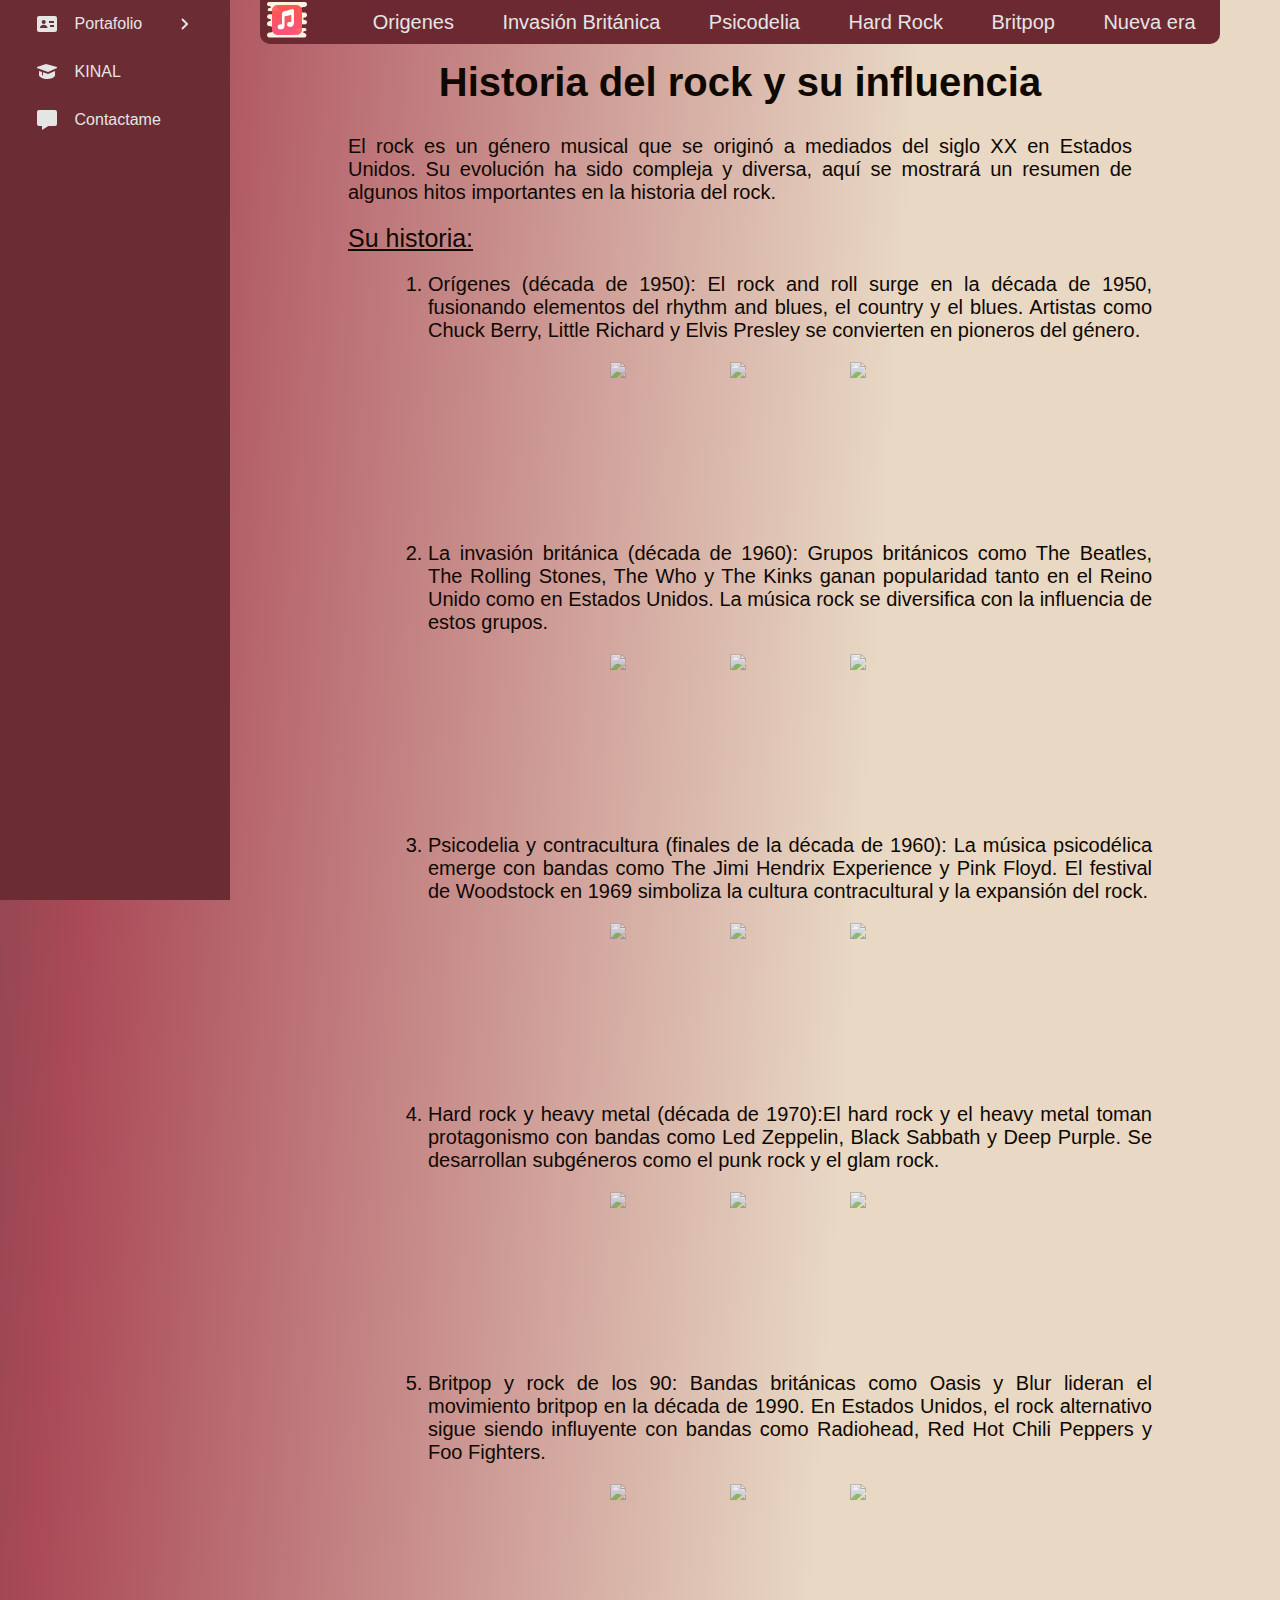
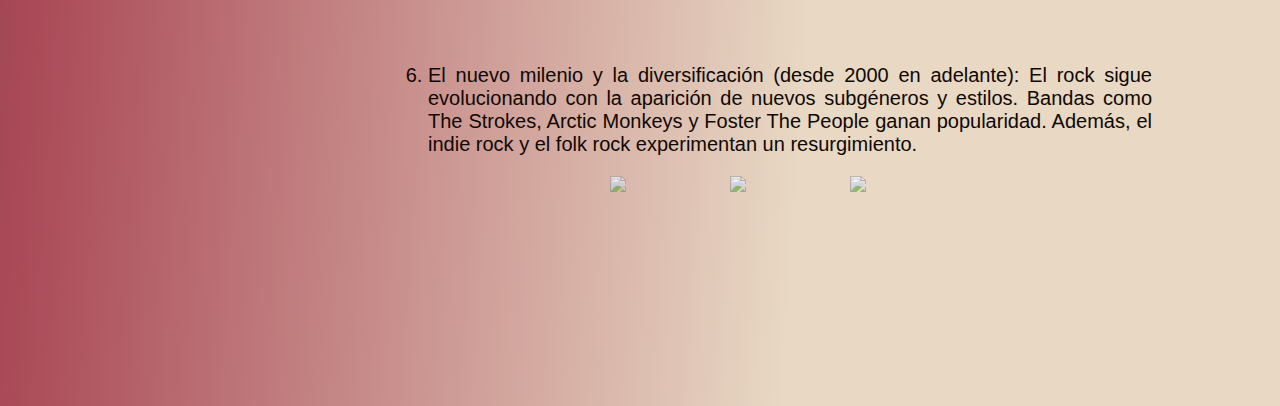
==== commit 19e11cdd: "Finalización del portafolio" ====
--- a/Pagina1/index.html
+++ b/Pagina1/index.html
@@ -9,7 +9,7 @@
     <link rel="stylesheet" href="Style/style.css">
 </head>
 
-<body class="container">
+<body>
     <!-- Menú lateral -->
     <nav class="nav">
         <ul class="list">
@@ -22,10 +22,13 @@
 
                 <ul class="list__show">
                     <li class="list__inside">
-                        <a href="../Pagina2/index2.html" class="nav__link nav__link--inside">Estoy dentro</a>
+                        <a href="../Pagina2/index.html#sobreMi" class="nav__link nav__link--inside">Sobre Mi</a>
                     </li>
                     <li class="list__inside">
-                        <a href="#" class="nav__link nav__link--inside">Estoy dentro</a>
+                        <a href="../Pagina2/index.html#tecnologias" class="nav__link nav__link--inside">Tecnologías</a>
+                    </li>
+                    <li class="list__inside">
+                        <a href="../Pagina2/index.html#proyectos" class="nav__link nav__link--inside">Proyectos</a>
                     </li>
                 </ul>
             </li>
@@ -67,151 +70,164 @@
         </header>
 
         <!-- Cuerpo e información de la página -->
-    <div class="general">
-        <div class="titleDiv" id="title">
-            <h1 class="title">Historia del rock y su influencia</h1>
+        <div class="general">
+            <div class="titleDiv" id="title">
+                <h1 class="title">Historia del rock y su influencia</h1>
+            </div>
+            <br><br><br><br><br>
+            <div class="info">
+                <p>
+                    El rock es un género musical que se originó a mediados del siglo XX en Estados Unidos. Su evolución
+                    ha
+                    sido compleja y diversa, aquí se mostrará un resumen de algunos hitos importantes en la
+                    historia del rock.
+                </p>
+                <p class="subtitles">Su historia:</p>
+                <ol>
+                    <div class="subtopics">
+                        <div>
+                            <li id="origenes">
+                                Orígenes (década de 1950):
+                                El rock and roll surge en la década de 1950, fusionando elementos del rhythm and blues,
+                                el
+                                country y
+                                el blues. Artistas como Chuck Berry, Little Richard y Elvis Presley se convierten en
+                                pioneros
+                                del
+                                género.
+                                <div class="section">
+                                    <section class="galery">
+                                        <img
+                                            src="https://www.shutterstock.com/image-vector/sumenep-east-java-indonesia-march-600nw-2272406019.jpg">
+                                        <img
+                                            src="https://static.displate.com/857x1200/displate/2020-07-14/28c8b2b448df5f788547db47429f851b_73b8fc409ef5591ca63fa2c8f44a4d18.jpg">
+                                        <img
+                                            src="https://prod-printler-front-as.azurewebsites.net/media/photo/119343.jpg?mode=crop&width=727&height=1024&rnd=0.0.1">
+                                    </section>
+                                </div>
+                            </li>
+                        </div>
+                        <div>
+                            <li id="invasionBritanica">
+                                La invasión británica (década de 1960):
+                                Grupos británicos como The Beatles, The Rolling Stones, The Who y The Kinks ganan
+                                popularidad
+                                tanto
+                                en el Reino Unido como en Estados Unidos. La música rock se diversifica con la
+                                influencia de
+                                estos
+                                grupos.
+                                <div class="section">
+                                    <section class="galery">
+                                        <img
+                                            src="https://images.fineartamerica.com/images/artworkimages/mediumlarge/1/the-beatles-on-wpap-ahmad-nusyirwan.jpg">
+                                        <img
+                                            src="https://i.pinimg.com/originals/74/a1/3e/74a13ee6fe67c55419a3ecfefdb41372.jpg">
+                                        <img
+                                            src="https://64.media.tumblr.com/e7de3a3fa61602ab35a9918ebe2c3439/tumblr_njcxk68C9e1u8gqnxo1_1280.jpg">
+
+                                    </section>
+                                </div>
+
+                            </li>
+                        </div>
+                        <div>
+                            <li id="psicodelia">
+                                Psicodelia y contracultura (finales de la década de 1960): La música psicodélica emerge
+                                con
+                                bandas
+                                como The Jimi Hendrix Experience y Pink Floyd. El festival de Woodstock en 1969
+                                simboliza la
+                                cultura
+                                contracultural y la expansión del rock.
+                                <div class="section">
+                                    <section class="galery">
+                                        <img
+                                            src="https://prod-printler-front-as.azurewebsites.net/media/photo/117866.jpg?mode=crop&width=727&height=1024&rnd=0.0.1">
+                                        <img
+                                            src="https://static.printler.com/cache/c/3/5/9/2/3/c35923651637fbfa8f421deaccf192ce237800c2.jpg">
+                                        <img
+                                            src="https://static.displate.com/280x392/displate/2020-03-31/d033d6f920cfc83bf25c95c53789230b_fb0f50c987d688ec33928874976fbc62.jpg">
+                                    </section>
+                                </div>
+                            </li>
+                        </div>
+                        <div>
+                            <li id="hardRock">
+                                Hard rock y heavy metal (década de 1970):El hard rock y el heavy metal toman
+                                protagonismo
+                                con
+                                bandas
+                                como Led Zeppelin, Black Sabbath y Deep Purple. Se desarrollan subgéneros como el punk
+                                rock
+                                y el
+                                glam rock.
+                                <div class="section">
+                                    <section class="galery">
+                                        <img
+                                            src="https://i.pinimg.com/originals/51/8e/00/518e00c4247e857fd6372d2165580570.jpg">
+                                        <img
+                                            src="https://i.pinimg.com/originals/da/09/ec/da09ece55abfee244f8e3686450abc2b.jpg">
+                                        <img
+                                            src="https://i.pinimg.com/736x/44/16/09/4416093c95769ef814a17705cba8264f.jpg">
+                                    </section>
+                                </div>
+                            </li>
+                        </div>
+                        <div>
+                            <li id="britPop">
+                                Britpop y rock de los 90:
+                                Bandas británicas como Oasis y Blur lideran el movimiento britpop en la década de 1990.
+                                En
+                                Estados
+                                Unidos, el rock alternativo sigue siendo influyente con bandas como Radiohead, Red Hot
+                                Chili
+                                Peppers
+                                y Foo Fighters.
+                                <div class="section">
+                                    <section class="galery">
+                                        <img
+                                            src="https://static.displate.com/857x1200/displate/2021-08-26/24f9de423788ccf975a85ab45a0646fe_25c335115e8de48efb8cf42ff5fab75f.jpg">
+                                        <img
+                                            src="https://render.fineartamerica.com/images/rendered/default/poster/6/8/break/images/artworkimages/medium/3/red-hot-chili-peppers-nofa-aji-zatmiko.jpg">
+                                        <img
+                                            src="https://cdna.artstation.com/p/assets/images/images/066/391/712/large/matt-essom-foo-fighters-1.jpg?1692791948">
+                                    </section>
+                                </div>
+                            </li>
+                        </div>
+                        <div>
+                            <li id="nuevoMilenio">
+                                El nuevo milenio y la diversificación (desde 2000 en adelante):
+                                El rock sigue evolucionando con la aparición de nuevos subgéneros y estilos. Bandas como
+                                The
+                                Strokes, Arctic Monkeys y Foster The People ganan popularidad. Además, el indie rock y
+                                el
+                                folk
+                                rock experimentan un resurgimiento.
+                                <div class="section">
+                                    <section class="galery">
+                                        <img
+                                            src="https://m.media-amazon.com/images/I/71rZT9Pw9zL._AC_UF894,1000_QL80_.jpg">
+                                        <img
+                                            src="https://img.joomcdn.net/13790706df52583e6b3abae2f88117c9c16d6094_original.jpeg">
+                                        <img
+                                            src="https://i.etsystatic.com/19135000/r/il/c12c10/3104126103/il_fullxfull.3104126103_139d.jpg">
+                                    </section>
+                                </div>
+                            </li>
+                        </div>
+                    </div>
+                </ol>
+            </div>
         </div>
-        <br><br><br><br><br>
-        <div class="info">
-            <p>
-                El rock es un género musical que se originó a mediados del siglo XX en Estados Unidos. Su evolución ha
-                sido compleja y diversa, aquí se mostrará un resumen de algunos hitos importantes en la
-                historia del rock.
-            </p>
-            <p class="subtitles">Su historia:</p>
-            <ol>
-                <div class="subtopics">
-                    <div>
-                        <li id="origenes">
-                            Orígenes (década de 1950):
-                            El rock and roll surge en la década de 1950, fusionando elementos del rhythm and blues, el
-                            country y
-                            el blues. Artistas como Chuck Berry, Little Richard y Elvis Presley se convierten en
-                            pioneros
-                            del
-                            género.
-                            <div class="section">
-                                <section class="galery">
-                                    <img
-                                        src="https://www.shutterstock.com/image-vector/sumenep-east-java-indonesia-march-600nw-2272406019.jpg">
-                                    <img
-                                        src="https://static.displate.com/857x1200/displate/2020-07-14/28c8b2b448df5f788547db47429f851b_73b8fc409ef5591ca63fa2c8f44a4d18.jpg">
-                                    <img
-                                        src="https://prod-printler-front-as.azurewebsites.net/media/photo/119343.jpg?mode=crop&width=727&height=1024&rnd=0.0.1">
-                                </section>
-                            </div>
-                        </li>
-                    </div>
-                    <div>
-                        <li id="invasionBritanica">
-                            La invasión británica (década de 1960):
-                            Grupos británicos como The Beatles, The Rolling Stones, The Who y The Kinks ganan
-                            popularidad
-                            tanto
-                            en el Reino Unido como en Estados Unidos. La música rock se diversifica con la influencia de
-                            estos
-                            grupos.
-                            <div class="section">
-                                <section class="galery">
-                                    <img
-                                        src="https://images.fineartamerica.com/images/artworkimages/mediumlarge/1/the-beatles-on-wpap-ahmad-nusyirwan.jpg">
-                                    <img
-                                        src="https://i.pinimg.com/originals/74/a1/3e/74a13ee6fe67c55419a3ecfefdb41372.jpg">
-                                    <img
-                                        src="https://64.media.tumblr.com/e7de3a3fa61602ab35a9918ebe2c3439/tumblr_njcxk68C9e1u8gqnxo1_1280.jpg">
-                                    
-                                </section>
-                            </div>
-
-                        </li>
-                    </div>
-                    <div>
-                        <li id="psicodelia">
-                            Psicodelia y contracultura (finales de la década de 1960): La música psicodélica emerge con
-                            bandas
-                            como The Jimi Hendrix Experience y Pink Floyd. El festival de Woodstock en 1969 simboliza la
-                            cultura
-                            contracultural y la expansión del rock.
-                            <div class="section">
-                                <section class="galery">
-                                    <img
-                                        src="https://prod-printler-front-as.azurewebsites.net/media/photo/117866.jpg?mode=crop&width=727&height=1024&rnd=0.0.1">
-                                    <img
-                                        src="https://static.printler.com/cache/c/3/5/9/2/3/c35923651637fbfa8f421deaccf192ce237800c2.jpg">
-                                    <img src="https://static.displate.com/280x392/displate/2020-03-31/d033d6f920cfc83bf25c95c53789230b_fb0f50c987d688ec33928874976fbc62.jpg"
-                                    >
-                                </section>
-                            </div>
-                        </li>
-                    </div>
-                    <div>
-                        <li id="hardRock">
-                            Hard rock y heavy metal (década de 1970):El hard rock y el heavy metal toman protagonismo
-                            con
-                            bandas
-                            como Led Zeppelin, Black Sabbath y Deep Purple. Se desarrollan subgéneros como el punk rock
-                            y el
-                            glam rock.
-                            <div class="section">
-                                <section class="galery">
-                                    <img
-                                        src="https://i.pinimg.com/originals/51/8e/00/518e00c4247e857fd6372d2165580570.jpg">
-                                    <img
-                                        src="https://i.pinimg.com/originals/da/09/ec/da09ece55abfee244f8e3686450abc2b.jpg">
-                                    <img src="https://i.pinimg.com/736x/44/16/09/4416093c95769ef814a17705cba8264f.jpg">
-                                </section>
-                            </div>
-                        </li>
-                    </div>
-                    <div>
-                        <li id="britPop">
-                            Britpop y rock de los 90:
-                            Bandas británicas como Oasis y Blur lideran el movimiento britpop en la década de 1990. En
-                            Estados
-                            Unidos, el rock alternativo sigue siendo influyente con bandas como Radiohead, Red Hot Chili
-                            Peppers
-                            y Foo Fighters.
-                            <div class="section">
-                                <section class="galery">
-                                    <img
-                                        src="https://static.displate.com/857x1200/displate/2021-08-26/24f9de423788ccf975a85ab45a0646fe_25c335115e8de48efb8cf42ff5fab75f.jpg">
-                                    <img
-                                        src="https://render.fineartamerica.com/images/rendered/default/poster/6/8/break/images/artworkimages/medium/3/red-hot-chili-peppers-nofa-aji-zatmiko.jpg">
-                                    <img
-                                        src="https://cdna.artstation.com/p/assets/images/images/066/391/712/large/matt-essom-foo-fighters-1.jpg?1692791948">
-                                </section>
-                            </div>
-                        </li>
-                    </div>
-                    <div>
-                        <li id="nuevoMilenio">
-                            El nuevo milenio y la diversificación (desde 2000 en adelante):
-                            El rock sigue evolucionando con la aparición de nuevos subgéneros y estilos. Bandas como The
-                            Strokes, Arctic Monkeys y Foster The People ganan popularidad. Además, el indie rock y el
-                            folk
-                            rock experimentan un resurgimiento.
-                            <div class="section">
-                                <section class="galery">
-                                    <img src="https://m.media-amazon.com/images/I/71rZT9Pw9zL._AC_UF894,1000_QL80_.jpg">
-                                    <img
-                                        src="https://img.joomcdn.net/13790706df52583e6b3abae2f88117c9c16d6094_original.jpeg">
-                                    <img
-                                        src="https://i.etsystatic.com/19135000/r/il/c12c10/3104126103/il_fullxfull.3104126103_139d.jpg">
-                                </section>
-                            </div>
-                        </li>
-                    </div>
-                </div>
-            </ol>
-        </div>
+
     </div>
 
-    </div>
-
-
-    
-
-    
+
+
+
+
 
     <!-- importación del script -->
     <script src="Logic/logic.js"></script>
--- a/Pagina1/Style/style.css
+++ b/Pagina1/Style/style.css
@@ -186,7 +186,7 @@
     width: 18%;
     height: 100vh;
     display: flex;
-    justify-content: center;
+    justify-content: start;
     flex-direction: column;
     background: #6c2c34 ;
     z-index: 9999;
